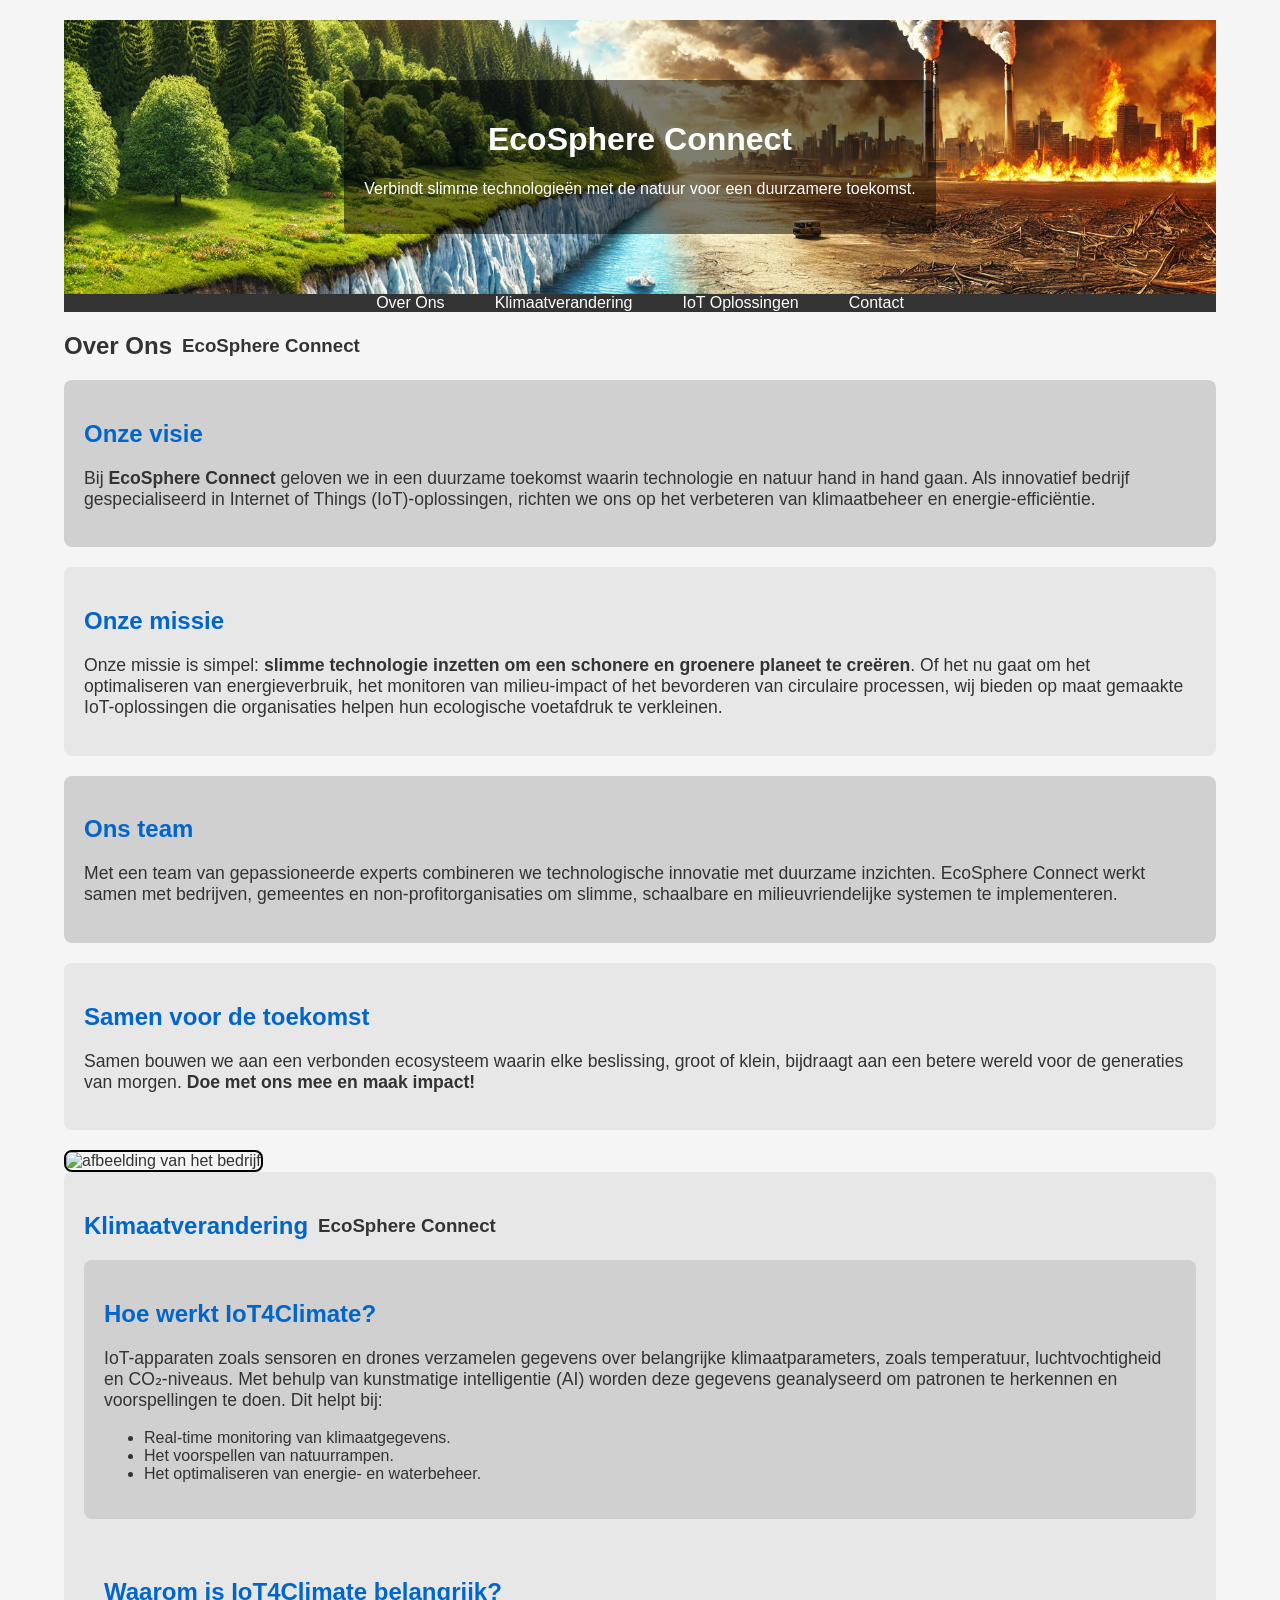
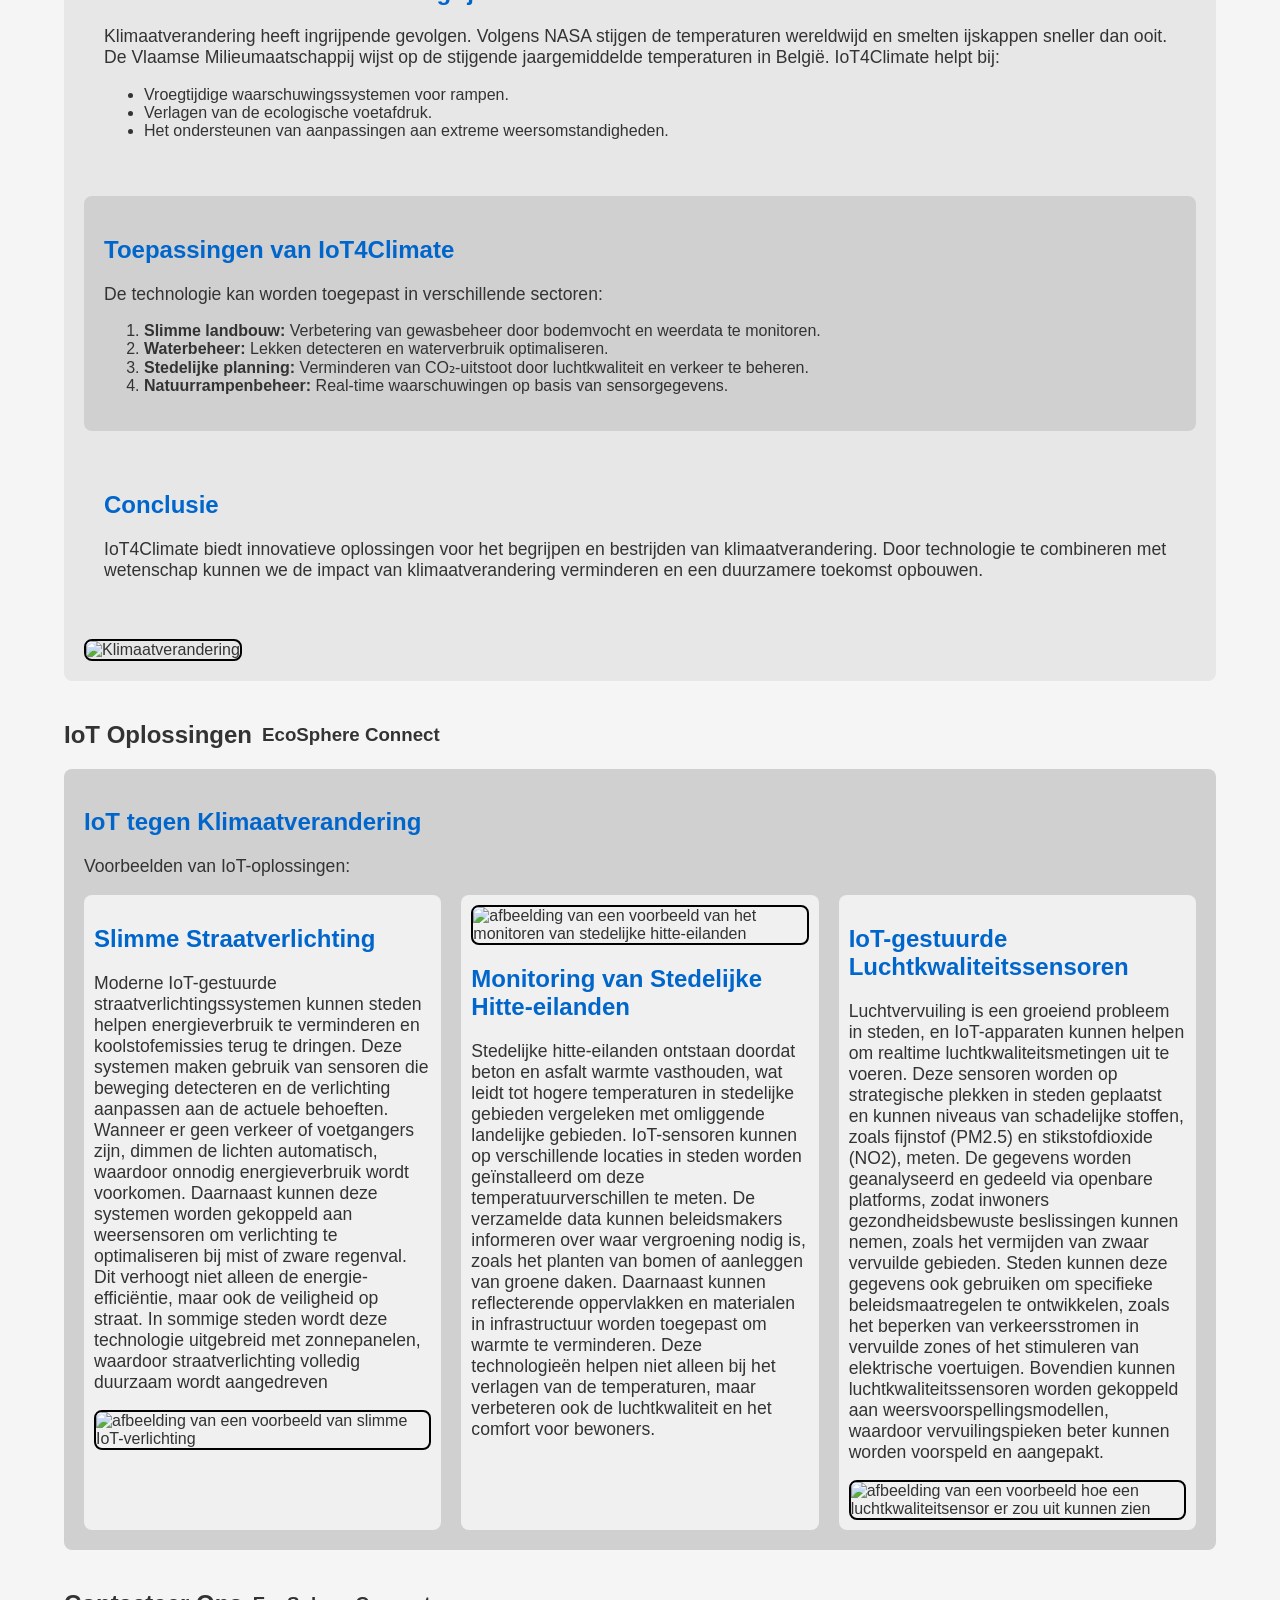
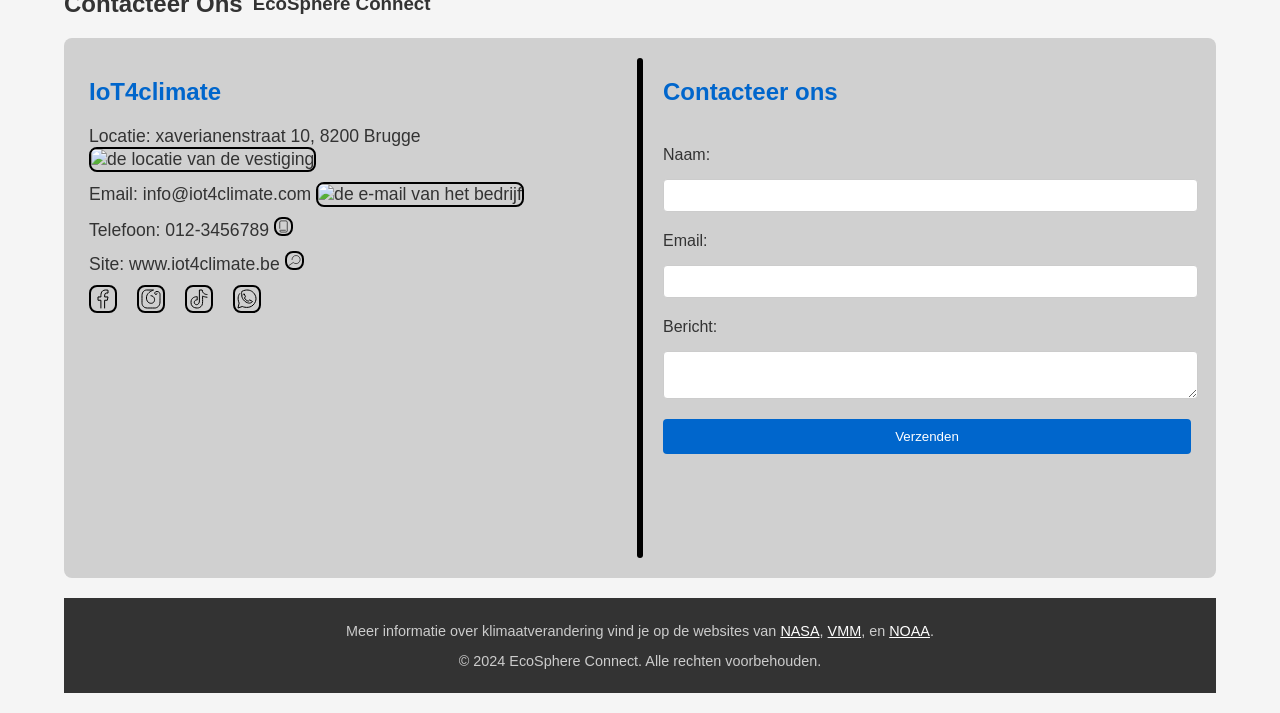
==== EcoSphere_Connect/index.html @ 1590e138 "complete site is klaar, zowel html als css is volledig gevalideerd zonder opmerkingen" ====
<!DOCTYPE html>
<html lang="nl">

<head>
    <meta charset="UTF-8">
    <meta name="viewport" content="width=device-width, initial-scale=1.0">
    <title>IoT4Climate: Slimme Technologieën voor een Duurzame Toekomst</title>
    <link rel="stylesheet" href="global/css/index.css">
    <script src="/global/js/script.js"></script>
    <link href="https://cdnjs.cloudflare.com/ajax/libs/font-awesome/5.15.4/css/all.min.css" rel="stylesheet">
</head>

<body>
    <!-- Back to Top Button -->
    <a href="#top" class="back-to-top">⬆ Terug naar boven</a>
    <!-- Header-container -->
    <header class="hero">
        <div class="hero-text">
            <h1>EcoSphere Connect</h1>
            <p class="slogan">Verbindt slimme technologieën met de natuur voor een duurzamere toekomst.</p>
        </div>
    </header>


    <!-- Navigatiebalk -->
    <nav>
        <ul class="nav-bar">
            <li><a href="#about">Over Ons</a></li>
            <li><a href="#climate_change">Klimaatverandering</a></li>
            <li><a href="#solutions">IoT Oplossingen</a></li>
            <li><a href="#contact">Contact</a></li>
        </ul>
    </nav>

    <!--secties-->
    <main>
        <!-- Sectie 1: Over ons -->
        <div id="about">
            <div>
                <header class="title">
                    <h2>Over Ons</h2>
                    <h3>EcoSphere Connect</h3>
                </header>
            </div>

            <section>
                <h2>Onze visie</h2>
                <p>Bij <strong>EcoSphere Connect</strong> geloven we in een duurzame toekomst waarin technologie en
                    natuur hand in hand gaan. Als innovatief bedrijf gespecialiseerd in Internet of Things
                    (IoT)-oplossingen, richten we ons op het verbeteren van klimaatbeheer en energie-efficiëntie.</p>
            </section>

            <section>
                <h2>Onze missie</h2>
                <p>Onze missie is simpel: <strong>slimme technologie inzetten om een schonere en groenere planeet te
                        creëren</strong>. Of het nu gaat om het optimaliseren van energieverbruik, het monitoren van
                    milieu-impact of het bevorderen van circulaire processen, wij bieden op maat gemaakte
                    IoT-oplossingen die organisaties helpen hun ecologische voetafdruk te verkleinen.</p>
            </section>

            <section>
                <h2>Ons team</h2>
                <p>Met een team van gepassioneerde experts combineren we technologische innovatie met duurzame
                    inzichten. EcoSphere Connect werkt samen met bedrijven, gemeentes en non-profitorganisaties om
                    slimme, schaalbare en milieuvriendelijke systemen te implementeren.</p>
            </section>

            <section>
                <h2>Samen voor de toekomst</h2>
                <p>Samen bouwen we aan een verbonden ecosysteem waarin elke beslissing, groot of klein, bijdraagt aan
                    een betere wereld voor de generaties van morgen. <strong>Doe met ons mee en maak impact!</strong>
                </p>
            </section>
            <img src="/recources/images/Iot4Climate_bedrijf.webp" alt="afbeelding van het bedrijf" width="500">
            <!-- Sectie 2: klimaatverandering -->
            <section>
                <div id="climate_change">
                    <div>
                        <header class="title">
                            <h2>Klimaatverandering</h2>
                            <h3>EcoSphere Connect</h3>
                        </header>
                    </div>
                    <section>
                        <h2>Hoe werkt IoT4Climate?</h2>
                        <p>
                            IoT-apparaten zoals sensoren en drones verzamelen gegevens over belangrijke
                            klimaatparameters,
                            zoals temperatuur, luchtvochtigheid en CO₂-niveaus. Met behulp van kunstmatige intelligentie
                            (AI) worden deze gegevens geanalyseerd om patronen te herkennen en voorspellingen te doen.
                            Dit
                            helpt bij:
                        </p>
                        <ul>
                            <li>Real-time monitoring van klimaatgegevens.</li>
                            <li>Het voorspellen van natuurrampen.</li>
                            <li>Het optimaliseren van energie- en waterbeheer.</li>
                        </ul>
                    </section>

                    <section>
                        <h2>Waarom is IoT4Climate belangrijk?</h2>
                        <p>
                            Klimaatverandering heeft ingrijpende gevolgen. Volgens NASA stijgen de temperaturen
                            wereldwijd
                            en smelten ijskappen sneller dan ooit. De Vlaamse Milieumaatschappij wijst op de stijgende
                            jaargemiddelde temperaturen in België. IoT4Climate helpt bij:
                        </p>
                        <ul>
                            <li>Vroegtijdige waarschuwingssystemen voor rampen.</li>
                            <li>Verlagen van de ecologische voetafdruk.</li>
                            <li>Het ondersteunen van aanpassingen aan extreme weersomstandigheden.</li>
                        </ul>
                    </section>

                    <section>
                        <h2>Toepassingen van IoT4Climate</h2>
                        <p>De technologie kan worden toegepast in verschillende sectoren:</p>
                        <ol>
                            <li><strong>Slimme landbouw:</strong> Verbetering van gewasbeheer door bodemvocht en
                                weerdata te
                                monitoren.</li>
                            <li><strong>Waterbeheer:</strong> Lekken detecteren en waterverbruik optimaliseren.</li>
                            <li><strong>Stedelijke planning:</strong> Verminderen van CO₂-uitstoot door luchtkwaliteit
                                en
                                verkeer te beheren.</li>
                            <li><strong>Natuurrampenbeheer:</strong> Real-time waarschuwingen op basis van
                                sensorgegevens.
                            </li>
                        </ol>
                    </section>

                    <section>
                        <h2>Conclusie</h2>
                        <p>
                            IoT4Climate biedt innovatieve oplossingen voor het begrijpen en bestrijden van
                            klimaatverandering. Door technologie te combineren met wetenschap kunnen we de impact van
                            klimaatverandering verminderen en een duurzamere toekomst opbouwen.
                        </p>
                    </section>
                    <img src="/recources/images/klimaatverandering_vanuit_de_samenhang.jpg" alt="Klimaatverandering"
                        width="800" height="400">
                </div>
            </section>

            <!-- Sectie 3 -->
            <div id="solutions">
                <div>
                    <header class="title">
                        <h2>IoT Oplossingen</h2>
                        <h3>EcoSphere Connect</h3>
                    </header>
                </div>
                <section>
                    <h2>IoT tegen Klimaatverandering</h2>
                    <p>Voorbeelden van IoT-oplossingen:</p>
                    <div class="solutions-grid">
                        <div>
                            <h2>Slimme Straatverlichting</h2>
                            <p>
                                Moderne IoT-gestuurde straatverlichtingssystemen kunnen steden helpen energieverbruik te
                                verminderen en koolstofemissies terug te dringen. Deze systemen maken gebruik van
                                sensoren
                                die beweging detecteren en de verlichting aanpassen aan de actuele behoeften. Wanneer er
                                geen verkeer of voetgangers zijn, dimmen de lichten automatisch, waardoor onnodig
                                energieverbruik wordt voorkomen.
                                Daarnaast kunnen deze systemen worden gekoppeld aan weersensoren om verlichting te
                                optimaliseren bij mist of zware regenval. Dit verhoogt niet alleen de
                                energie-efficiëntie,
                                maar ook de veiligheid op straat. In sommige steden wordt deze technologie uitgebreid
                                met
                                zonnepanelen, waardoor straatverlichting volledig duurzaam wordt aangedreven
                            </p>
                            <img src="/recources/images/smart_lighting.webp"
                                alt="afbeelding van een voorbeeld van slimme IoT-verlichting" width="600" height="600">
                        </div>
                        <div>
                            <img src="/recources/images/monitoring_en_aanpak_van_stedelijke_hitte-eilanden.webp"
                                alt="afbeelding van een voorbeeld van het monitoren van stedelijke hitte-eilanden"
                                width="600" height="600">
                            <h2>Monitoring van Stedelijke Hitte-eilanden</h2>
                            <p>
                                Stedelijke hitte-eilanden ontstaan doordat beton en asfalt warmte vasthouden, wat leidt
                                tot
                                hogere temperaturen in stedelijke gebieden vergeleken met omliggende landelijke
                                gebieden.
                                IoT-sensoren kunnen op verschillende locaties in steden worden geïnstalleerd om deze
                                temperatuurverschillen te meten. De verzamelde data kunnen beleidsmakers informeren over
                                waar vergroening nodig is, zoals het planten van bomen of aanleggen van groene daken.

                                Daarnaast kunnen reflecterende oppervlakken en materialen in infrastructuur worden
                                toegepast
                                om warmte te verminderen. Deze technologieën helpen niet alleen bij het verlagen van de
                                temperaturen, maar verbeteren ook de luchtkwaliteit en het comfort voor bewoners.
                            </p>
                        </div>
                        <div>
                            <h2>IoT-gestuurde Luchtkwaliteitssensoren</h2>
                            <p>
                                Luchtvervuiling is een groeiend probleem in steden, en IoT-apparaten kunnen helpen om
                                realtime luchtkwaliteitsmetingen uit te voeren. Deze sensoren worden op strategische
                                plekken
                                in steden geplaatst en kunnen niveaus van schadelijke stoffen, zoals fijnstof (PM2.5) en
                                stikstofdioxide (NO2), meten. De gegevens worden geanalyseerd en gedeeld via openbare
                                platforms, zodat inwoners gezondheidsbewuste beslissingen kunnen nemen, zoals het
                                vermijden
                                van zwaar vervuilde gebieden.

                                Steden kunnen deze gegevens ook gebruiken om specifieke beleidsmaatregelen te
                                ontwikkelen,
                                zoals het beperken van verkeersstromen in vervuilde zones of het stimuleren van
                                elektrische
                                voertuigen. Bovendien kunnen luchtkwaliteitssensoren worden gekoppeld aan
                                weersvoorspellingsmodellen, waardoor vervuilingspieken beter kunnen worden voorspeld en
                                aangepakt.
                            </p>
                            <img src="/recources/images/luchtkwaliteitsensor.webp"
                                alt="afbeelding van een voorbeeld hoe een luchtkwaliteitsensor er zou uit kunnen zien"
                                width="500" height="500">
                        </div>
                    </div>
                </section>
            </div>

            <!-- Sectie 4: Contact -->
            <div id="contact">
                <div>
                    <header class="title">
                        <h2>Contacteer Ons</h2>
                        <h3>EcoSphere Connect</h3>
                    </header>
                </div>
            </div>
            <section class="contacts">
                <div class="left-section">
                    <h2>IoT4climate</h2>
                    <p>Locatie: xaverianenstraat 10, 8200 Brugge <img
                            src="/recources/images/unoline-icons/unoline-icons/Unoline/Essentials/navigation.svg"
                            alt="de locatie van de vestiging" class="icons"></p>
                    <p>Email: info@iot4climate.com <img
                            src="/recources/images/unoline-icons/unoline-icons/Unoline/Essentials/mail.svg"
                            alt="de e-mail van het bedrijf" class="icons"></p>
                    <p>Telefoon: 012-3456789 <img
                            src="recources/images/unoline-icons/unoline-icons/Unoline/Essentials/smartphone.svg"
                            alt="nummer van het bedrijf" class="icons"></p>
                    <P>Site: www.iot4climate.be <img
                            src="recources/images/unoline-icons/unoline-icons/Unoline/Essentials/search.svg"
                            alt="de Site" class="icons"></P>
                    <p class="socials"><img
                            src="recources/images/unoline-icons/unoline-icons/Unoline/Social/Facebook.svg"
                            alt="onze facebook pagina"> <img
                            src="recources/images/unoline-icons/unoline-icons/Unoline/Social/Instagram.svg"
                            alt="onze Instagrampagina"> <img
                            src="recources/images/unoline-icons/unoline-icons/Unoline/Social/Tik_Tok.svg"
                            alt="onze tik tok pagina"> <img
                            src="recources/images/unoline-icons/unoline-icons/Unoline/Social/WhatsApp.svg"
                            alt="onze WhatsApp"></p>

                </div>
                <div>
                    <div class="vl"></div>
                </div>
                <div class="right-section">
                    <form>
                        <h2>Contacteer ons</h2>
                        <label for="name">Naam:</label>
                        <input type="text" id="name" name="name" required>
                        <label for="email">Email:</label>
                        <input type="email" id="email" name="email" required>
                        <label for="message">Bericht:</label>
                        <textarea id="message" name="message" required></textarea>
                        <button type="submit">Verzenden</button>
                    </form>
                </div>
            </section>
        </div>
    </main>

    <!-- Footer -->
    <footer>
        <p>Meer informatie over klimaatverandering vind je op de websites van <a
                href="https://science.nasa.gov/climate-change/" target="_blank" style="color: #fff;">NASA</a>, <a
                href="https://www.vmm.be/klimaat/jaargemiddelde-temperatuur" target="_blank"
                style="color: #fff;">VMM</a>, en <a
                href="https://www.noaa.gov/education/resource-collections/climate/climate-change-impacts"
                target="_blank" style="color: #fff;">NOAA</a>.</p>
        <p>&copy; 2024 EcoSphere Connect. Alle rechten voorbehouden.</p>
    </footer>
    <script>
        // Selecteer de back-to-top knop
        <a href="#top" class="back-to-top">⬆ Terug naar boven</a>

        // Luister naar scroll-evenementen
        window.addEventListener('scroll', () => {
            if (window.scrollY > 100) { // Als je meer dan 100px naar beneden scrolt
                backToTopButton.style.display = 'block'; // Toon de knop
                backToTopButton.style.opacity = '1';    // Maak het volledig zichtbaar
            } else {
                backToTopButton.style.opacity = '0';    // Verberg de knop langzaam
                setTimeout(() => (backToTopButton.style.display = 'none'), 300); // Verberg na fade-out
            }
        });
    </script>
</body>

</html>
---- EcoSphere_Connect/global/css/index.css ----
/* Algemene opmaak */
body {
    font-family: Arial, sans-serif;
    max-width: 90%;
    margin: 20px auto;
    background-color: #f5f5f5;
    color: #333;
}

/* Header met titel en slogan */
.hero {
    background-image: url(../../recources/images/site_heading_pic.webp);
    background-size: cover;
    background-position: center;
    color: #fff;
    text-align: center;
    padding: 60px 20px;
}

.title{
    display: flex;
    align-items: center;
    gap: 10px;
}
.contacts {
    display: flex;
    gap: 20px;
    padding: 20px;
    justify-content: space-between;
    background-color: #dcdcdc; 
    align-items: stretch; 
}
.left-section {
    flex: 1;
    padding-left: 5px; 
}
.right-section {
    flex: 1;
    padding-right: 5px; 
}
.left-section p {
    margin: 10px 0; 
}
.vl {
    border-left: 6px solid black;
    height: 500px;
    border-radius: 22px;
}
.icons{
    height: 15px;
}
p img {
    margin-right: 15px; 
}

form {
    display: flex;
    flex-direction: column;
    gap: 10px; 
}
input, textarea {
    width: 100%;
    padding: 10px;
    border: 1px solid #ccc;
    border-radius: 5px;
}

button {
    padding: 10px;
    background-color: green;
    color: white;
    border: none;
    border-radius: 5px;
    cursor: pointer;
}

button:hover {
    background-color: darkgreen; 
}

.hero-text {
    background-color: rgba(0, 0, 0, 0.5);
    display: inline-block;
    padding: 20px;
    border-radius: 8px;
    max-width: 80%;
    margin: auto;
}

/* Navigatiebalk */
nav ul {
    display: flex;
    justify-content: center;
    background-color: #333;
    list-style: none;
    padding: 0;
    margin: 0;
}

nav ul li {
    margin: 0 15px;
}

nav ul li a {
    color: #fff;
    text-decoration: none;
    padding: 10px;
}

nav ul li a:hover {
    background-color: #555;
}

/* Secties */
section {
    background-color: #e7e7e7;
    margin-bottom: 20px;
    padding: 20px;
    border-radius: 8px;
}

section:nth-child(even) {
    background-color: #d0d0d0;
}

section h2 {
    color: #0066cc;
    font-size: 1.5em;
}

section p {
    font-size: 1.1em;
}

/* Afbeeldingen */
img {
    max-width: 100%;
    height: auto;
    border-radius: 8px;
    border: 2.5px black solid;
}

/* Contactformulier */
form label {
    display: block;
    margin-top: 10px;
}

form input, form textarea {
    width: 98%;
    padding: 8px;
    margin-top: 5px;
    border-radius: 4px;
    border: 1px solid #ccc;
}

form button {
    background-color: #0066cc;
    color: #fff;
    padding: 10px 20px;
    border: none;
    border-radius: 4px;
    margin-top: 10px;
}

/* Footer */
footer {
    background-color: #333;
    color: #ccc;
    text-align: center;
    padding: 10px;
    font-size: 0.9em;
}

/* Grid voor IoT-oplossingen */
.solutions-grid {
    display: flex;
    gap: 20px;
}

.solutions-grid div {
    flex: 1;
    padding: 10px;
    background-color: #f0f0f0;
    border-radius: 8px;
}

/* Algemene stijlen voor de Back-to-Top knop */
.back-to-top {
    position: fixed;
    bottom: 20px;
    right: 20px;
    background-image: linear-gradient(to left, #228B22 30%, #85561d 70%);
    background-size: 200%;
    background-position: left;
    color: #fff;
    padding: 10px 15px;
    border-radius: 50px;
    text-decoration: none;
    font-size: 14px;
    display: none; /* Verborgen standaard */
    z-index: 1000;
    box-shadow: 0 2px 5px rgba(0, 0, 0, 0.3);
    transition: background-position 0.5s ease-in-out, opacity 1s ease-in-out;
}

/* Hover-effect */
.back-to-top:hover {
    background-position: right;
}

/* Button visibility when scrolling */
.back-to-top.show {
    display: block;
    opacity: 1;
}

.back-to-top.hidden {
    opacity: 0;
    transition: opacity 0.5s ease-in-out;
}
.social-icons a {
    margin-right: 10px;
    color: #2a8c61;
    font-size: 1.2em;
    text-decoration: none;
}

.social-icons a:hover {
    color: #1e704b;
}

/* Responsieve media-query's */
@media (max-width: 1024px) {
    /* Aanpassingen voor tablet en kleinere schermen */
    .hero {
        padding: 40px 15px;
    }

    .hero-text {
        max-width: 90%;
    }

    .solutions-grid {
        flex-direction: column;
        gap: 15px;
    }

    nav ul {
        flex-direction: column;
        align-items: center;
    }

    nav ul li {
        margin: 10px 0;
    }

    section {
        padding: 15px;
    }

    section h2 {
        font-size: 1.3em;
    }

    section p {
        font-size: 1em;
    }
}

@media (max-width: 768px) {
    /* Aanpassingen voor kleinere tablets en mobiele telefoons */
    .hero {
        padding: 30px 15px;
    }

    .hero-text {
        max-width: 95%;
    }

    .solutions-grid {
        flex-direction: column;
    }

    section {
        padding: 10px;
    }

    section h2 {
        font-size: 1.2em;
    }

    section p {
        font-size: 0.95em;
    }

    nav ul {
        flex-direction: column;
    }

    .back-to-top {
        padding: 8px 12px;
    }
}

@media (max-width: 480px) {
    /* Aanpassingen voor kleine schermen, zoals telefoons */
    .hero {
        padding: 20px 10px;
    }

    .hero-text {
        max-width: 100%;
    }

    section h2 {
        font-size: 1.1em;
    }

    section p {
        font-size: 0.9em;
    }

    nav ul {
        flex-direction: column;
        padding-left: 0;
    }

    .solutions-grid {
        flex-direction: column;
        gap: 10px;
    }

    .back-to-top {
        padding: 7px 10px;
        font-size: 12px;
    }
}
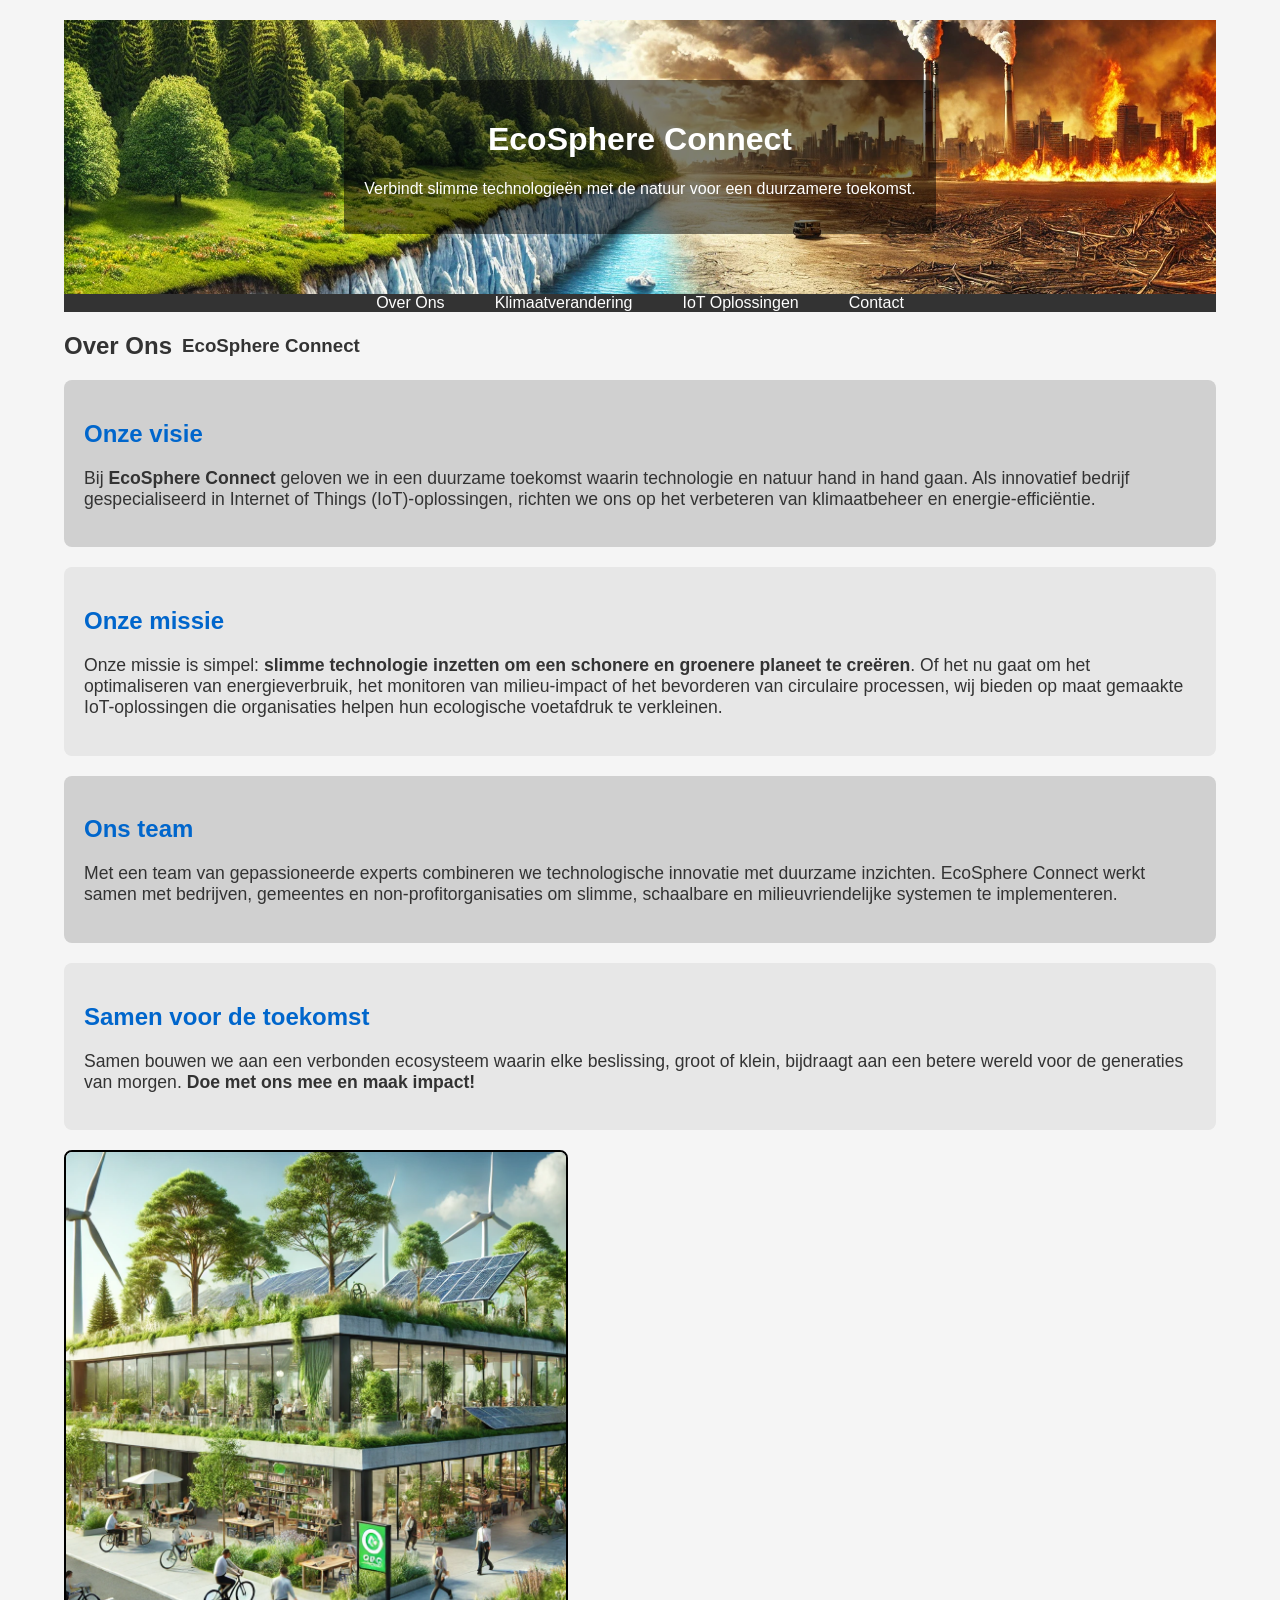
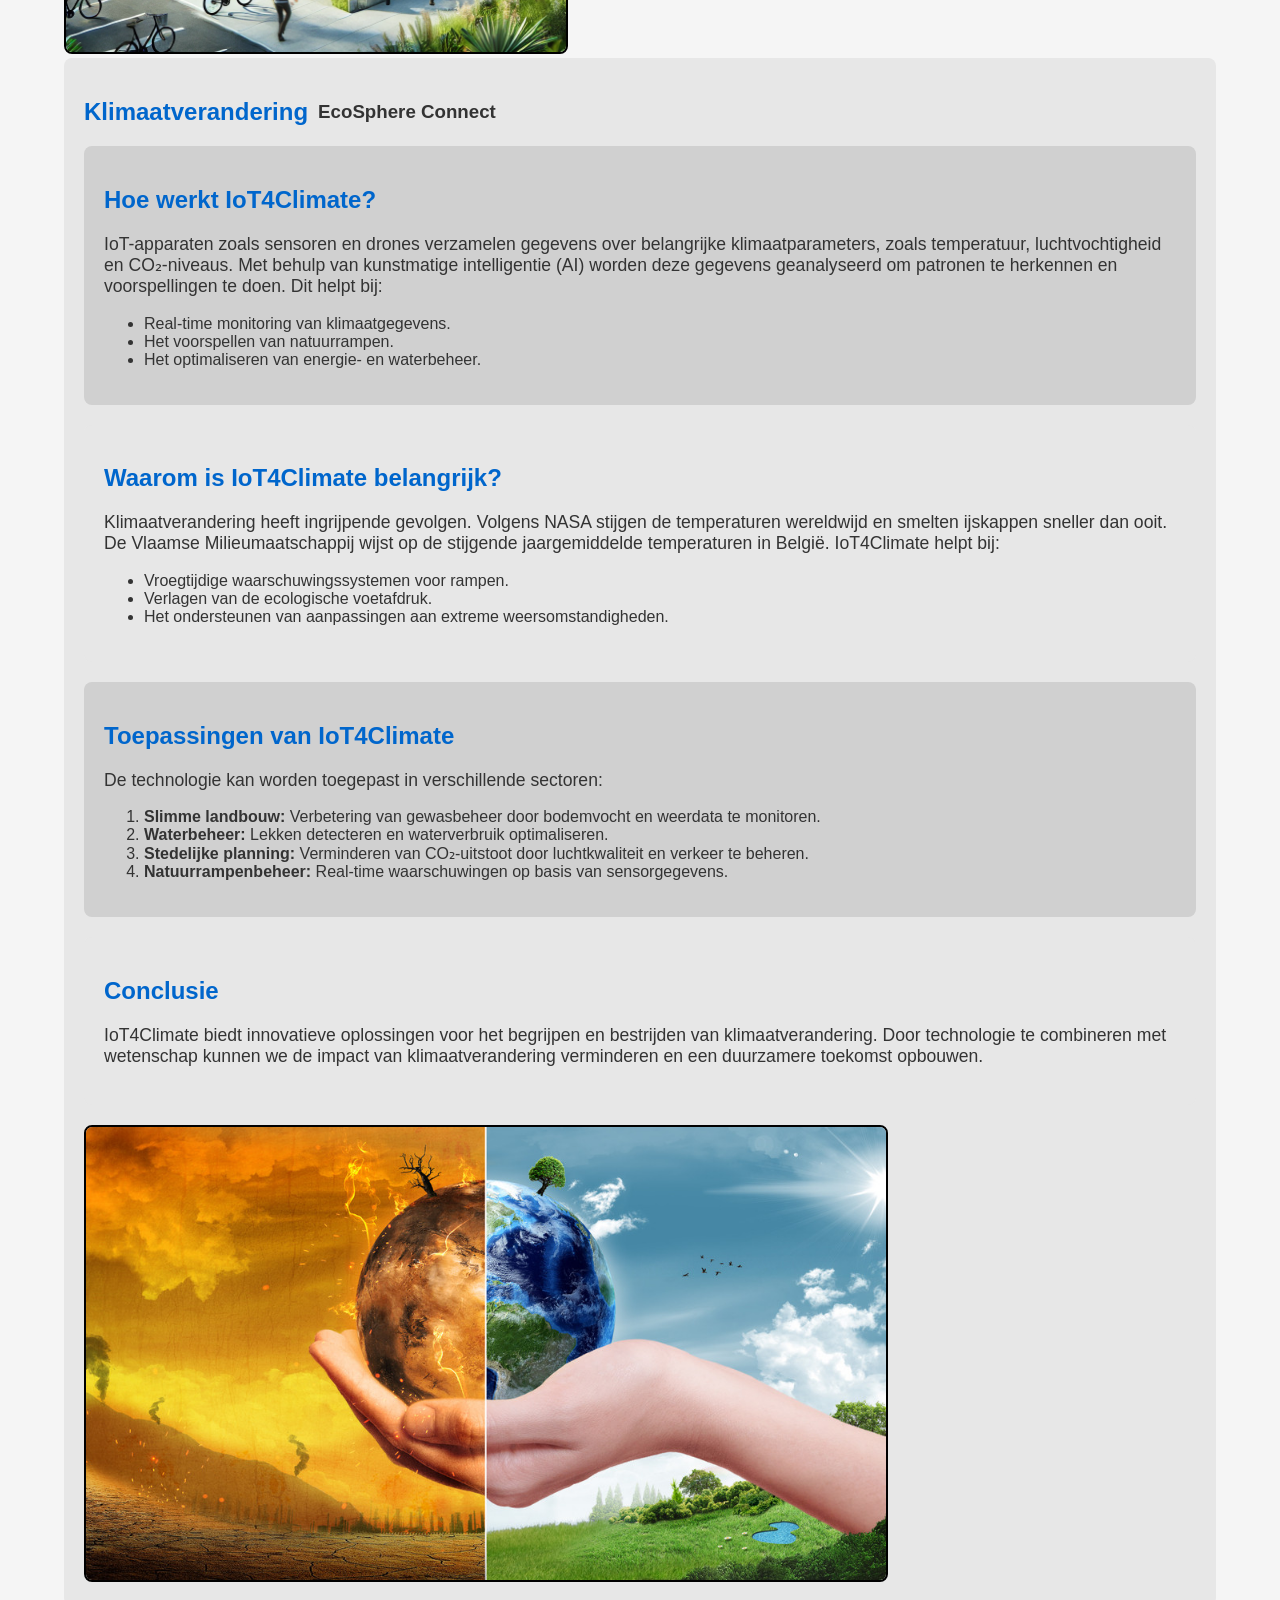
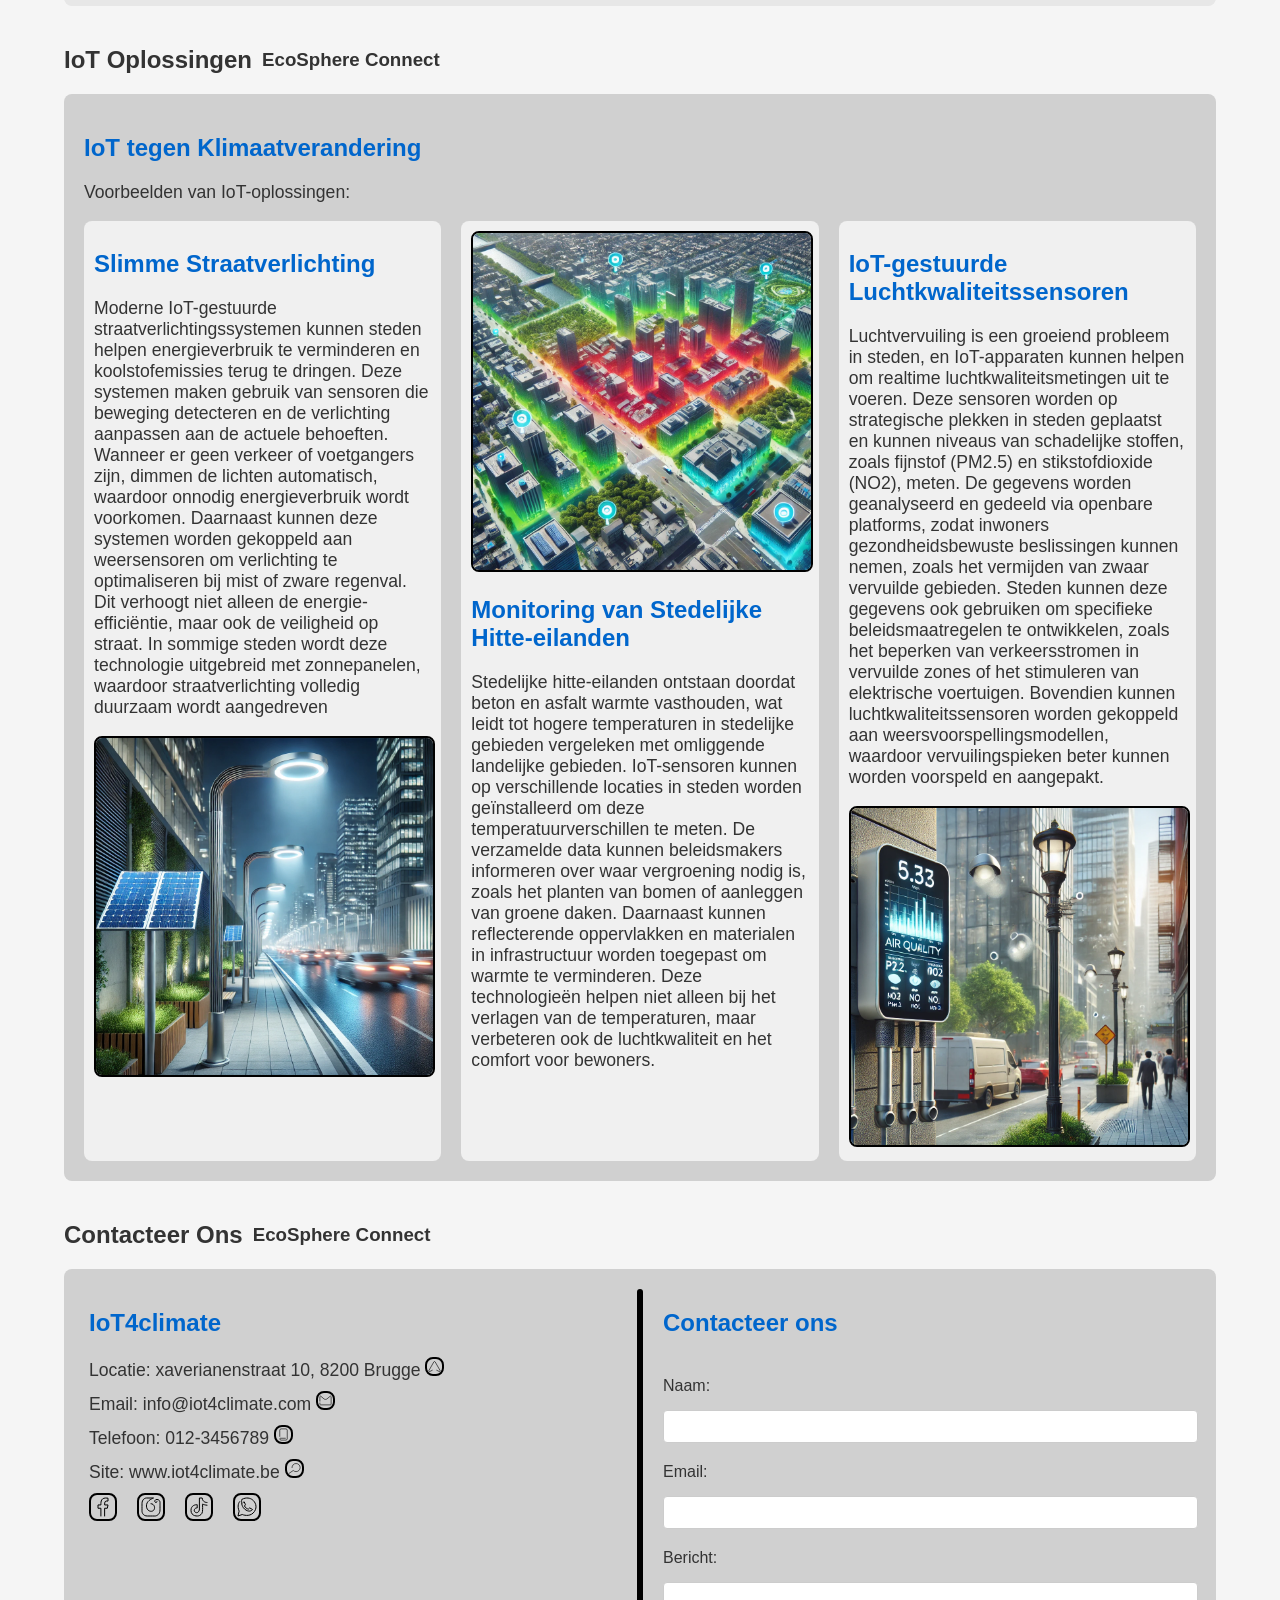
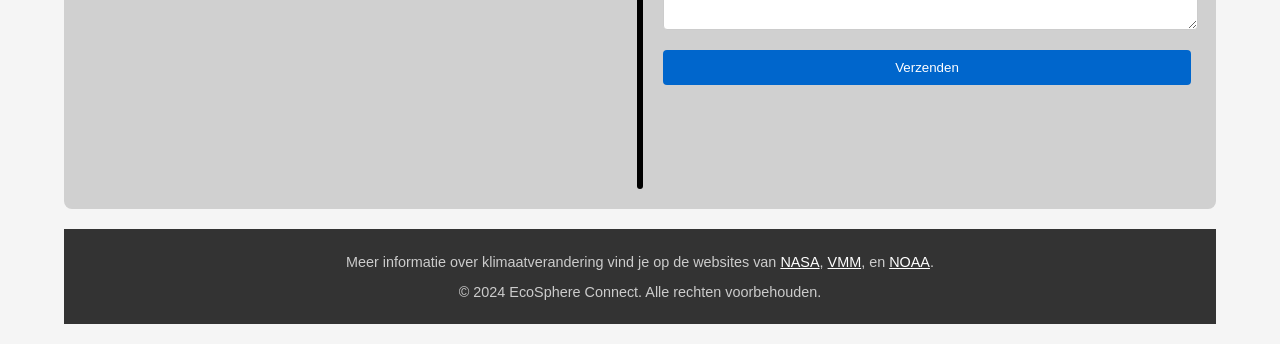
==== commit 336eeb11: "correcties bestand locatie foto's aangepast" ====
--- a/EcoSphere_Connect/index.html
+++ b/EcoSphere_Connect/index.html
@@ -71,7 +71,7 @@
                     een betere wereld voor de generaties van morgen. <strong>Doe met ons mee en maak impact!</strong>
                 </p>
             </section>
-            <img src="/recources/images/Iot4Climate_bedrijf.webp" alt="afbeelding van het bedrijf" width="500">
+            <img src="/EcoSphere_Connect/recources/images/Iot4Climate_bedrijf.webp" alt="afbeelding van het bedrijf" width="500">
             <!-- Sectie 2: klimaatverandering -->
             <section>
                 <div id="climate_change">
@@ -138,7 +138,7 @@
                             klimaatverandering verminderen en een duurzamere toekomst opbouwen.
                         </p>
                     </section>
-                    <img src="/recources/images/klimaatverandering_vanuit_de_samenhang.jpg" alt="Klimaatverandering"
+                    <img src="/EcoSphere_Connect/recources/images/klimaatverandering_vanuit_de_samenhang.jpg" alt="Klimaatverandering"
                         width="800" height="400">
                 </div>
             </section>
@@ -171,11 +171,11 @@
                                 met
                                 zonnepanelen, waardoor straatverlichting volledig duurzaam wordt aangedreven
                             </p>
-                            <img src="/recources/images/smart_lighting.webp"
+                            <img src="/EcoSphere_Connect/recources/images/smart_lighting.webp"
                                 alt="afbeelding van een voorbeeld van slimme IoT-verlichting" width="600" height="600">
                         </div>
                         <div>
-                            <img src="/recources/images/monitoring_en_aanpak_van_stedelijke_hitte-eilanden.webp"
+                            <img src="/EcoSphere_Connect/recources/images/monitoring_en_aanpak_van_stedelijke_hitte-eilanden.webp"
                                 alt="afbeelding van een voorbeeld van het monitoren van stedelijke hitte-eilanden"
                                 width="600" height="600">
                             <h2>Monitoring van Stedelijke Hitte-eilanden</h2>
@@ -214,7 +214,7 @@
                                 weersvoorspellingsmodellen, waardoor vervuilingspieken beter kunnen worden voorspeld en
                                 aangepakt.
                             </p>
-                            <img src="/recources/images/luchtkwaliteitsensor.webp"
+                            <img src="/EcoSphere_Connect/recources/images/luchtkwaliteitsensor.webp"
                                 alt="afbeelding van een voorbeeld hoe een luchtkwaliteitsensor er zou uit kunnen zien"
                                 width="500" height="500">
                         </div>
@@ -235,25 +235,25 @@
                 <div class="left-section">
                     <h2>IoT4climate</h2>
                     <p>Locatie: xaverianenstraat 10, 8200 Brugge <img
-                            src="/recources/images/unoline-icons/unoline-icons/Unoline/Essentials/navigation.svg"
+                            src="/EcoSphere_Connect/recources/images/unoline-icons/unoline-icons/Unoline/Essentials/navigation.svg"
                             alt="de locatie van de vestiging" class="icons"></p>
                     <p>Email: info@iot4climate.com <img
-                            src="/recources/images/unoline-icons/unoline-icons/Unoline/Essentials/mail.svg"
+                            src="/EcoSphere_Connect/recources/images/unoline-icons/unoline-icons/Unoline/Essentials/mail.svg"
                             alt="de e-mail van het bedrijf" class="icons"></p>
                     <p>Telefoon: 012-3456789 <img
-                            src="recources/images/unoline-icons/unoline-icons/Unoline/Essentials/smartphone.svg"
+                            src="/EcoSphere_Connect/recources/images/unoline-icons/unoline-icons/Unoline/Essentials/smartphone.svg"
                             alt="nummer van het bedrijf" class="icons"></p>
                     <P>Site: www.iot4climate.be <img
-                            src="recources/images/unoline-icons/unoline-icons/Unoline/Essentials/search.svg"
+                            src="/EcoSphere_Connect/recources/images/unoline-icons/unoline-icons/Unoline/Essentials/search.svg"
                             alt="de Site" class="icons"></P>
                     <p class="socials"><img
-                            src="recources/images/unoline-icons/unoline-icons/Unoline/Social/Facebook.svg"
+                            src="/EcoSphere_Connect/recources/images/unoline-icons/unoline-icons/Unoline/Social/Facebook.svg"
                             alt="onze facebook pagina"> <img
-                            src="recources/images/unoline-icons/unoline-icons/Unoline/Social/Instagram.svg"
+                            src="/EcoSphere_Connect/recources/images/unoline-icons/unoline-icons/Unoline/Social/Instagram.svg"
                             alt="onze Instagrampagina"> <img
-                            src="recources/images/unoline-icons/unoline-icons/Unoline/Social/Tik_Tok.svg"
+                            src="/EcoSphere_Connect/recources/images/unoline-icons/unoline-icons/Unoline/Social/Tik_Tok.svg"
                             alt="onze tik tok pagina"> <img
-                            src="recources/images/unoline-icons/unoline-icons/Unoline/Social/WhatsApp.svg"
+                            src="/EcoSphere_Connect/recources/images/unoline-icons/unoline-icons/Unoline/Social/WhatsApp.svg"
                             alt="onze WhatsApp"></p>
 
                 </div>
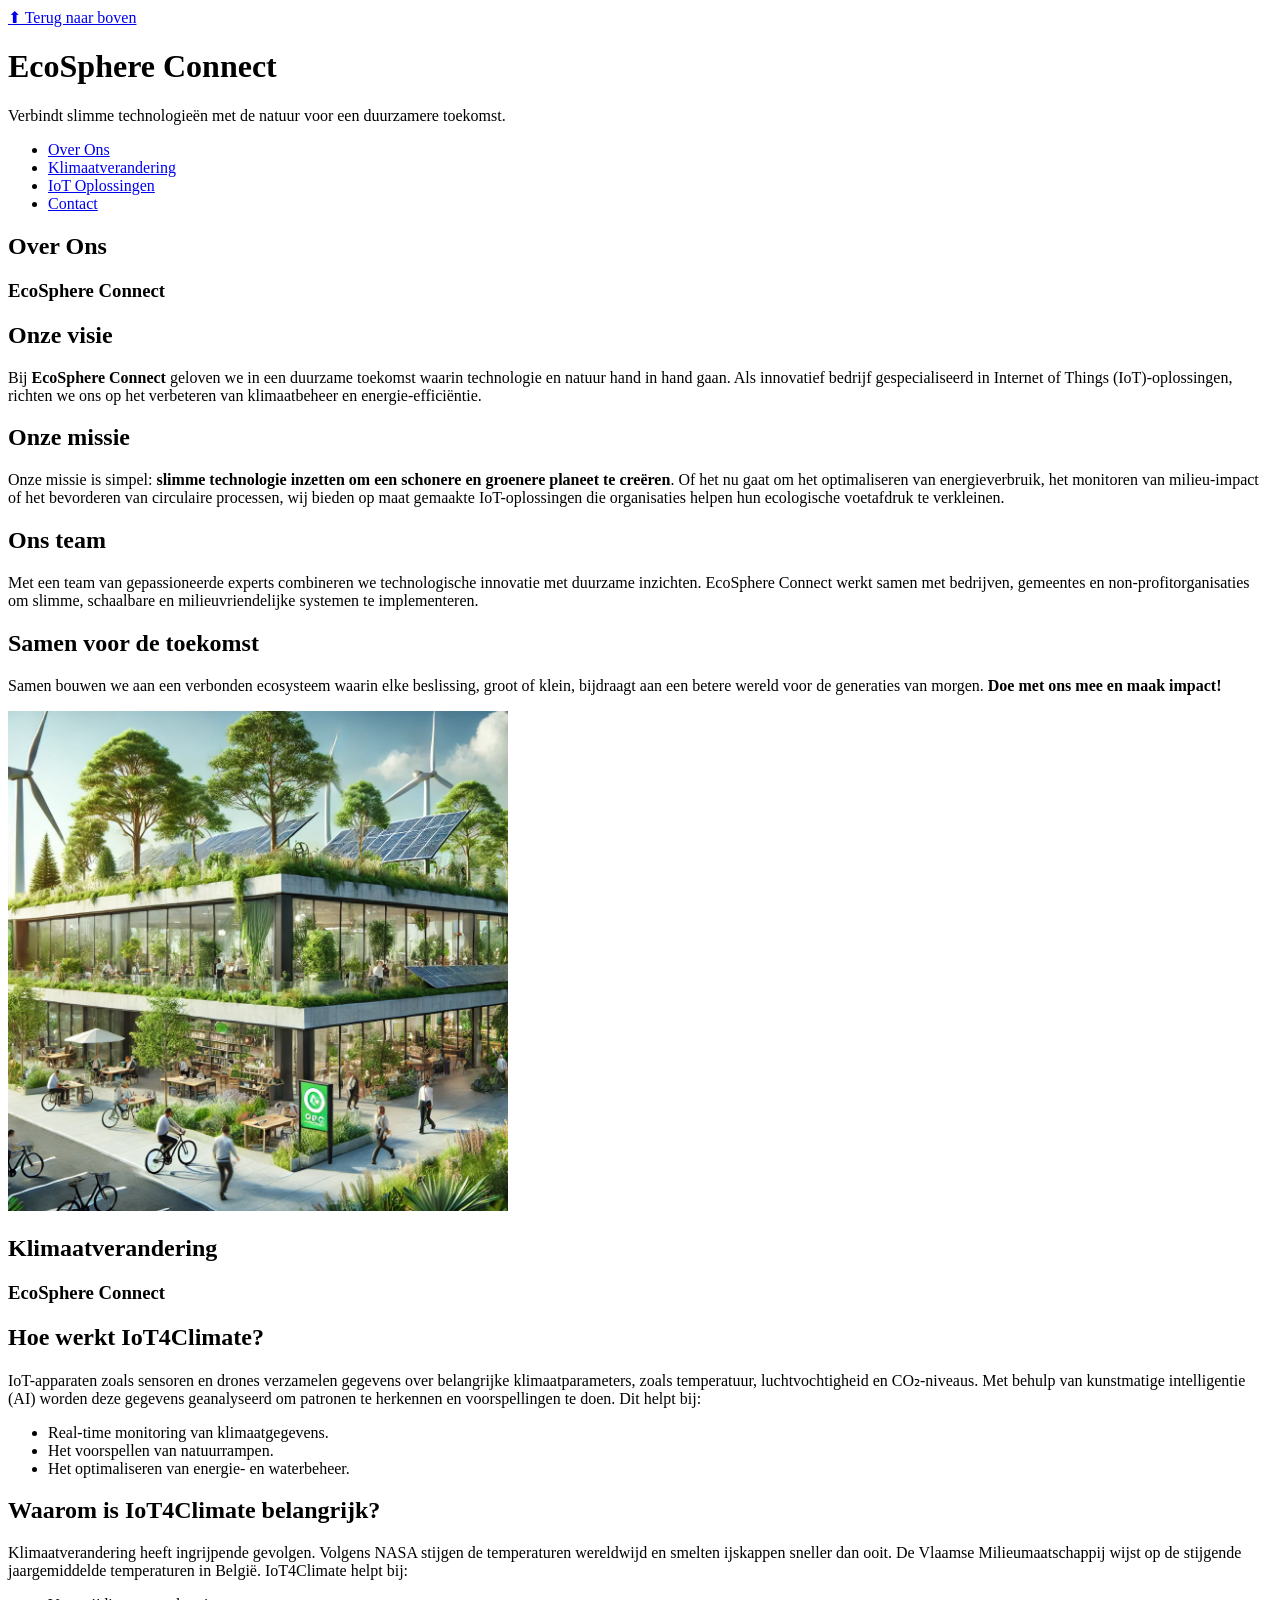
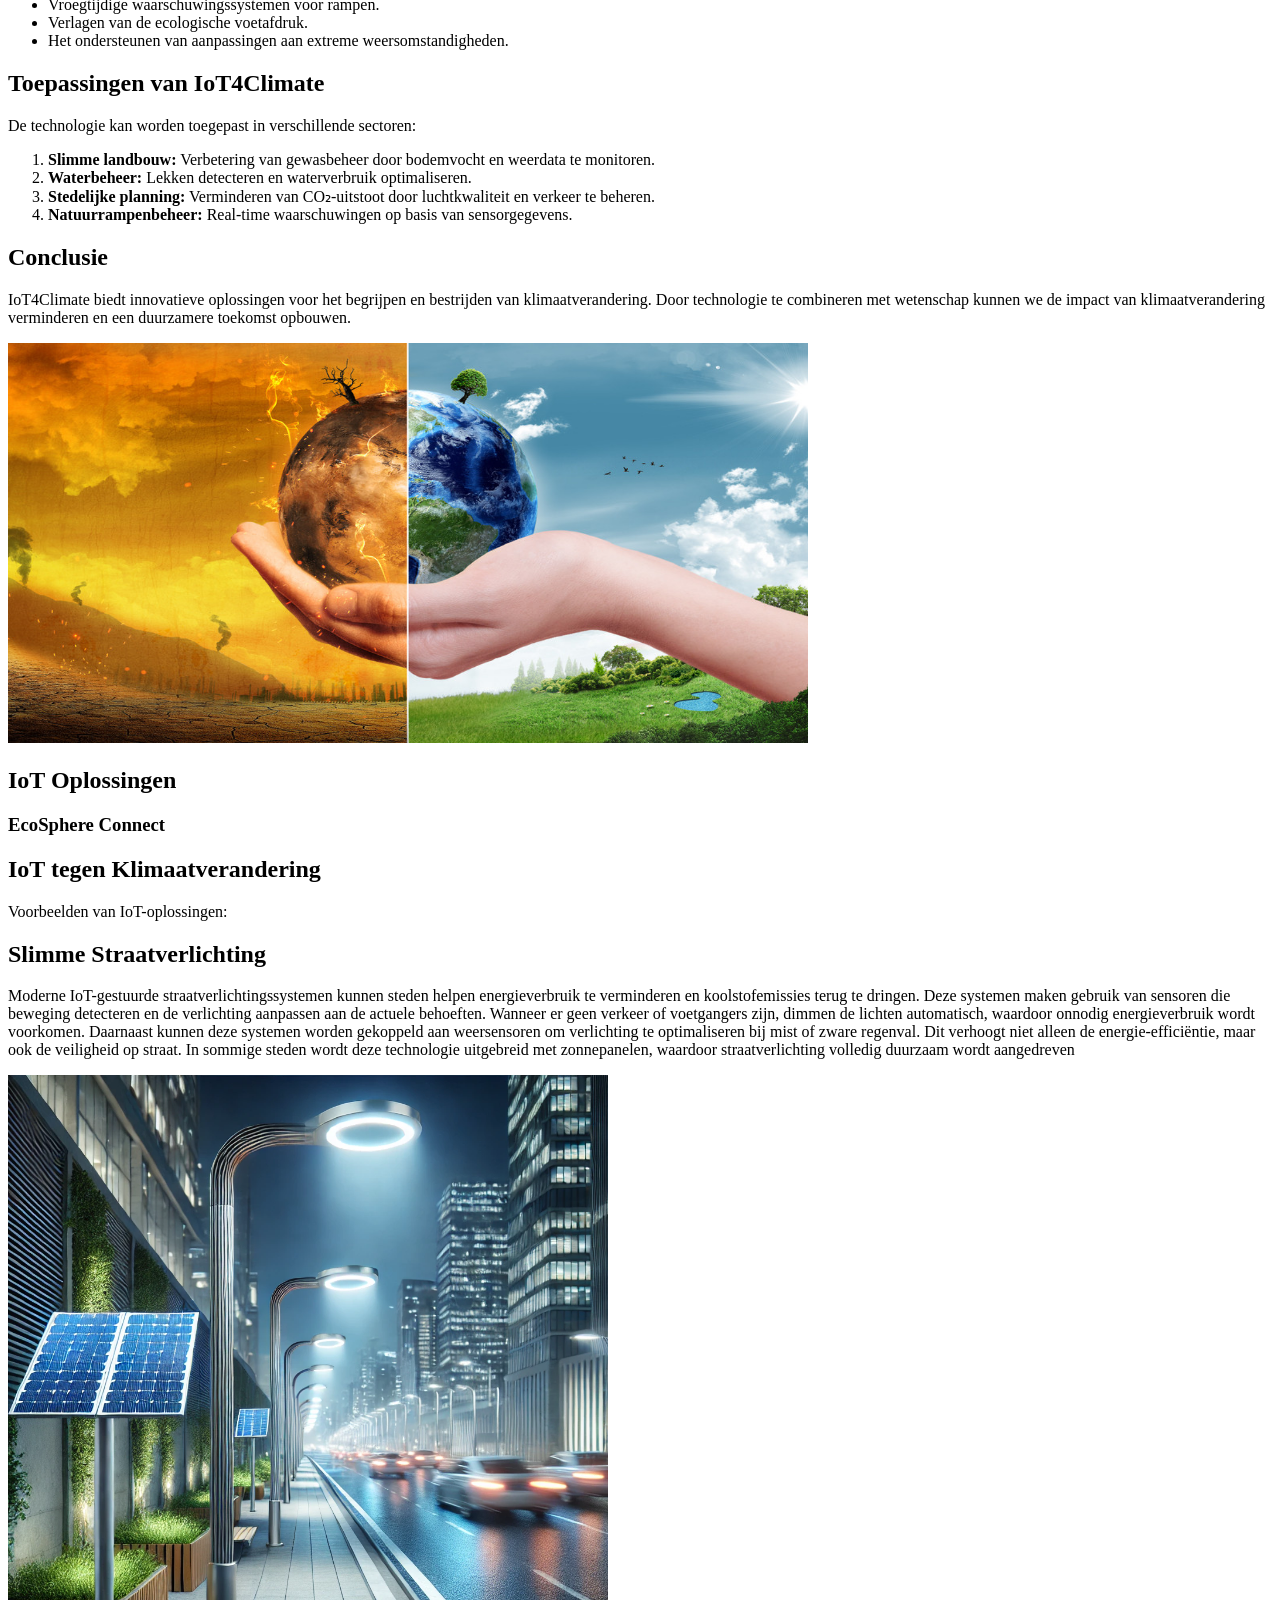
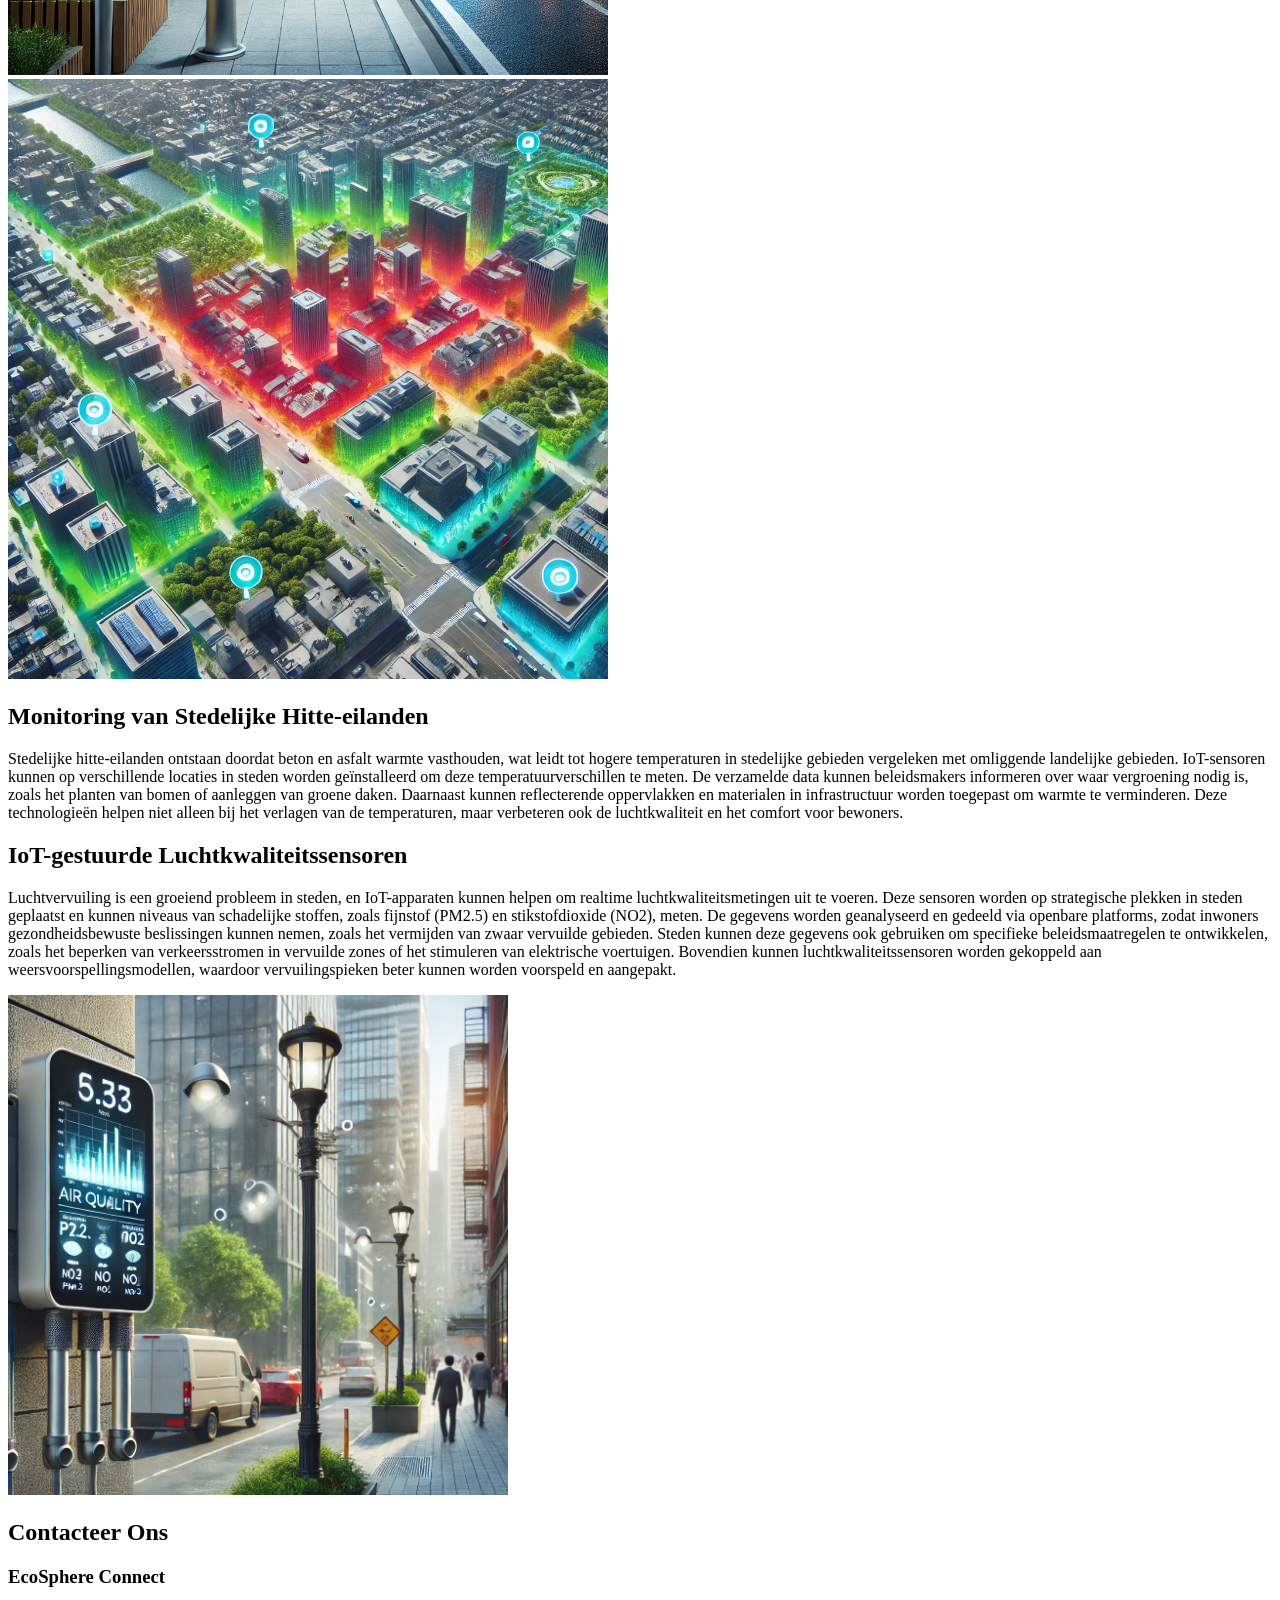
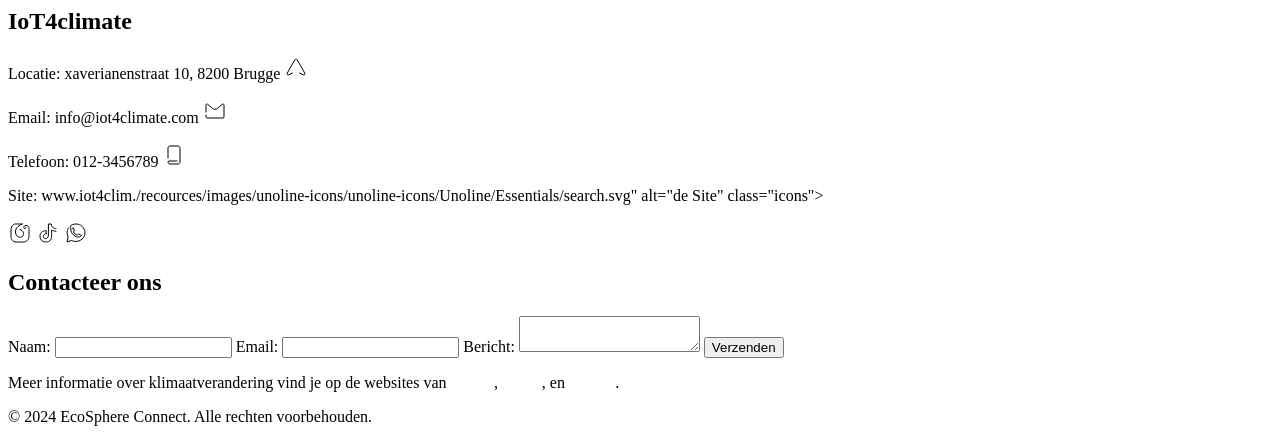
==== commit 3d79b0c2: "paar aanpassingen na bij jou komen" ====
--- a/EcoSphere_Connect/index.html
+++ b/EcoSphere_Connect/index.html
@@ -5,8 +5,7 @@
     <meta charset="UTF-8">
     <meta name="viewport" content="width=device-width, initial-scale=1.0">
     <title>IoT4Climate: Slimme Technologieën voor een Duurzame Toekomst</title>
-    <link rel="stylesheet" href="global/css/index.css">
-    <script src="/global/js/script.js"></script>
+    <link rel="stylesheet" href="recources/css/index.css">
     <link href="https://cdnjs.cloudflare.com/ajax/libs/font-awesome/5.15.4/css/all.min.css" rel="stylesheet">
 </head>
 
@@ -71,7 +70,7 @@
                     een betere wereld voor de generaties van morgen. <strong>Doe met ons mee en maak impact!</strong>
                 </p>
             </section>
-            <img src="/EcoSphere_Connect/recources/images/Iot4Climate_bedrijf.webp" alt="afbeelding van het bedrijf" width="500">
+            <img src="./recources/images/Iot4Climate_bedrijf.webp" alt="afbeelding van het bedrijf" width="500">
             <!-- Sectie 2: klimaatverandering -->
             <section>
                 <div id="climate_change">
@@ -138,7 +137,7 @@
                             klimaatverandering verminderen en een duurzamere toekomst opbouwen.
                         </p>
                     </section>
-                    <img src="/EcoSphere_Connect/recources/images/klimaatverandering_vanuit_de_samenhang.jpg" alt="Klimaatverandering"
+                    <img src="./recources/images/klimaatverandering_vanuit_de_samenhang.jpg" alt="Klimaatverandering"
                         width="800" height="400">
                 </div>
             </section>
@@ -171,11 +170,11 @@
                                 met
                                 zonnepanelen, waardoor straatverlichting volledig duurzaam wordt aangedreven
                             </p>
-                            <img src="/EcoSphere_Connect/recources/images/smart_lighting.webp"
+                            <img src="./recources/images/smart_lighting.webp"
                                 alt="afbeelding van een voorbeeld van slimme IoT-verlichting" width="600" height="600">
                         </div>
                         <div>
-                            <img src="/EcoSphere_Connect/recources/images/monitoring_en_aanpak_van_stedelijke_hitte-eilanden.webp"
+                            <img src="./recources/images/monitoring_en_aanpak_van_stedelijke_hitte-eilanden.webp"
                                 alt="afbeelding van een voorbeeld van het monitoren van stedelijke hitte-eilanden"
                                 width="600" height="600">
                             <h2>Monitoring van Stedelijke Hitte-eilanden</h2>
@@ -214,7 +213,7 @@
                                 weersvoorspellingsmodellen, waardoor vervuilingspieken beter kunnen worden voorspeld en
                                 aangepakt.
                             </p>
-                            <img src="/EcoSphere_Connect/recources/images/luchtkwaliteitsensor.webp"
+                            <img src="./recources/images/luchtkwaliteitsensor.webp"
                                 alt="afbeelding van een voorbeeld hoe een luchtkwaliteitsensor er zou uit kunnen zien"
                                 width="500" height="500">
                         </div>
@@ -235,25 +234,23 @@
                 <div class="left-section">
                     <h2>IoT4climate</h2>
                     <p>Locatie: xaverianenstraat 10, 8200 Brugge <img
-                            src="/EcoSphere_Connect/recources/images/unoline-icons/unoline-icons/Unoline/Essentials/navigation.svg"
+                            src="./recources/images/unoline-icons/unoline-icons/Unoline/Essentials/navigation.svg"
                             alt="de locatie van de vestiging" class="icons"></p>
                     <p>Email: info@iot4climate.com <img
-                            src="/EcoSphere_Connect/recources/images/unoline-icons/unoline-icons/Unoline/Essentials/mail.svg"
+                            src="./recources/images/unoline-icons/unoline-icons/Unoline/Essentials/mail.svg"
                             alt="de e-mail van het bedrijf" class="icons"></p>
                     <p>Telefoon: 012-3456789 <img
-                            src="/EcoSphere_Connect/recources/images/unoline-icons/unoline-icons/Unoline/Essentials/smartphone.svg"
+                            src="./recources/images/unoline-icons/unoline-icons/Unoline/Essentials/smartphone.svg"
                             alt="nummer van het bedrijf" class="icons"></p>
-                    <P>Site: www.iot4climate.be <img
-                            src="/EcoSphere_Connect/recources/images/unoline-icons/unoline-icons/Unoline/Essentials/search.svg"
+                    <P>Site: www.iot4clim./recources/images/unoline-icons/unoline-icons/Unoline/Essentials/search.svg"
                             alt="de Site" class="icons"></P>
-                    <p class="socials"><img
-                            src="/EcoSphere_Connect/recources/images/unoline-icons/unoline-icons/Unoline/Social/Facebook.svg"
+                    <p class="so./recources/images/unoline-icons/unoline-icons/Unoline/Social/Facebook.svg"
                             alt="onze facebook pagina"> <img
-                            src="/EcoSphere_Connect/recources/images/unoline-icons/unoline-icons/Unoline/Social/Instagram.svg"
+                            src="./recources/images/unoline-icons/unoline-icons/Unoline/Social/Instagram.svg"
                             alt="onze Instagrampagina"> <img
-                            src="/EcoSphere_Connect/recources/images/unoline-icons/unoline-icons/Unoline/Social/Tik_Tok.svg"
+                            src="./recources/images/unoline-icons/unoline-icons/Unoline/Social/Tik_Tok.svg"
                             alt="onze tik tok pagina"> <img
-                            src="/EcoSphere_Connect/recources/images/unoline-icons/unoline-icons/Unoline/Social/WhatsApp.svg"
+                            src="./recources/images/unoline-icons/unoline-icons/Unoline/Social/WhatsApp.svg"
                             alt="onze WhatsApp"></p>
 
                 </div>
@@ -286,21 +283,7 @@
                 target="_blank" style="color: #fff;">NOAA</a>.</p>
         <p>&copy; 2024 EcoSphere Connect. Alle rechten voorbehouden.</p>
     </footer>
-    <script>
-        // Selecteer de back-to-top knop
-        <a href="#top" class="back-to-top">⬆ Terug naar boven</a>
-
-        // Luister naar scroll-evenementen
-        window.addEventListener('scroll', () => {
-            if (window.scrollY > 100) { // Als je meer dan 100px naar beneden scrolt
-                backToTopButton.style.display = 'block'; // Toon de knop
-                backToTopButton.style.opacity = '1';    // Maak het volledig zichtbaar
-            } else {
-                backToTopButton.style.opacity = '0';    // Verberg de knop langzaam
-                setTimeout(() => (backToTopButton.style.display = 'none'), 300); // Verberg na fade-out
-            }
-        });
-    </script>
+    
 </body>
 
 </html>
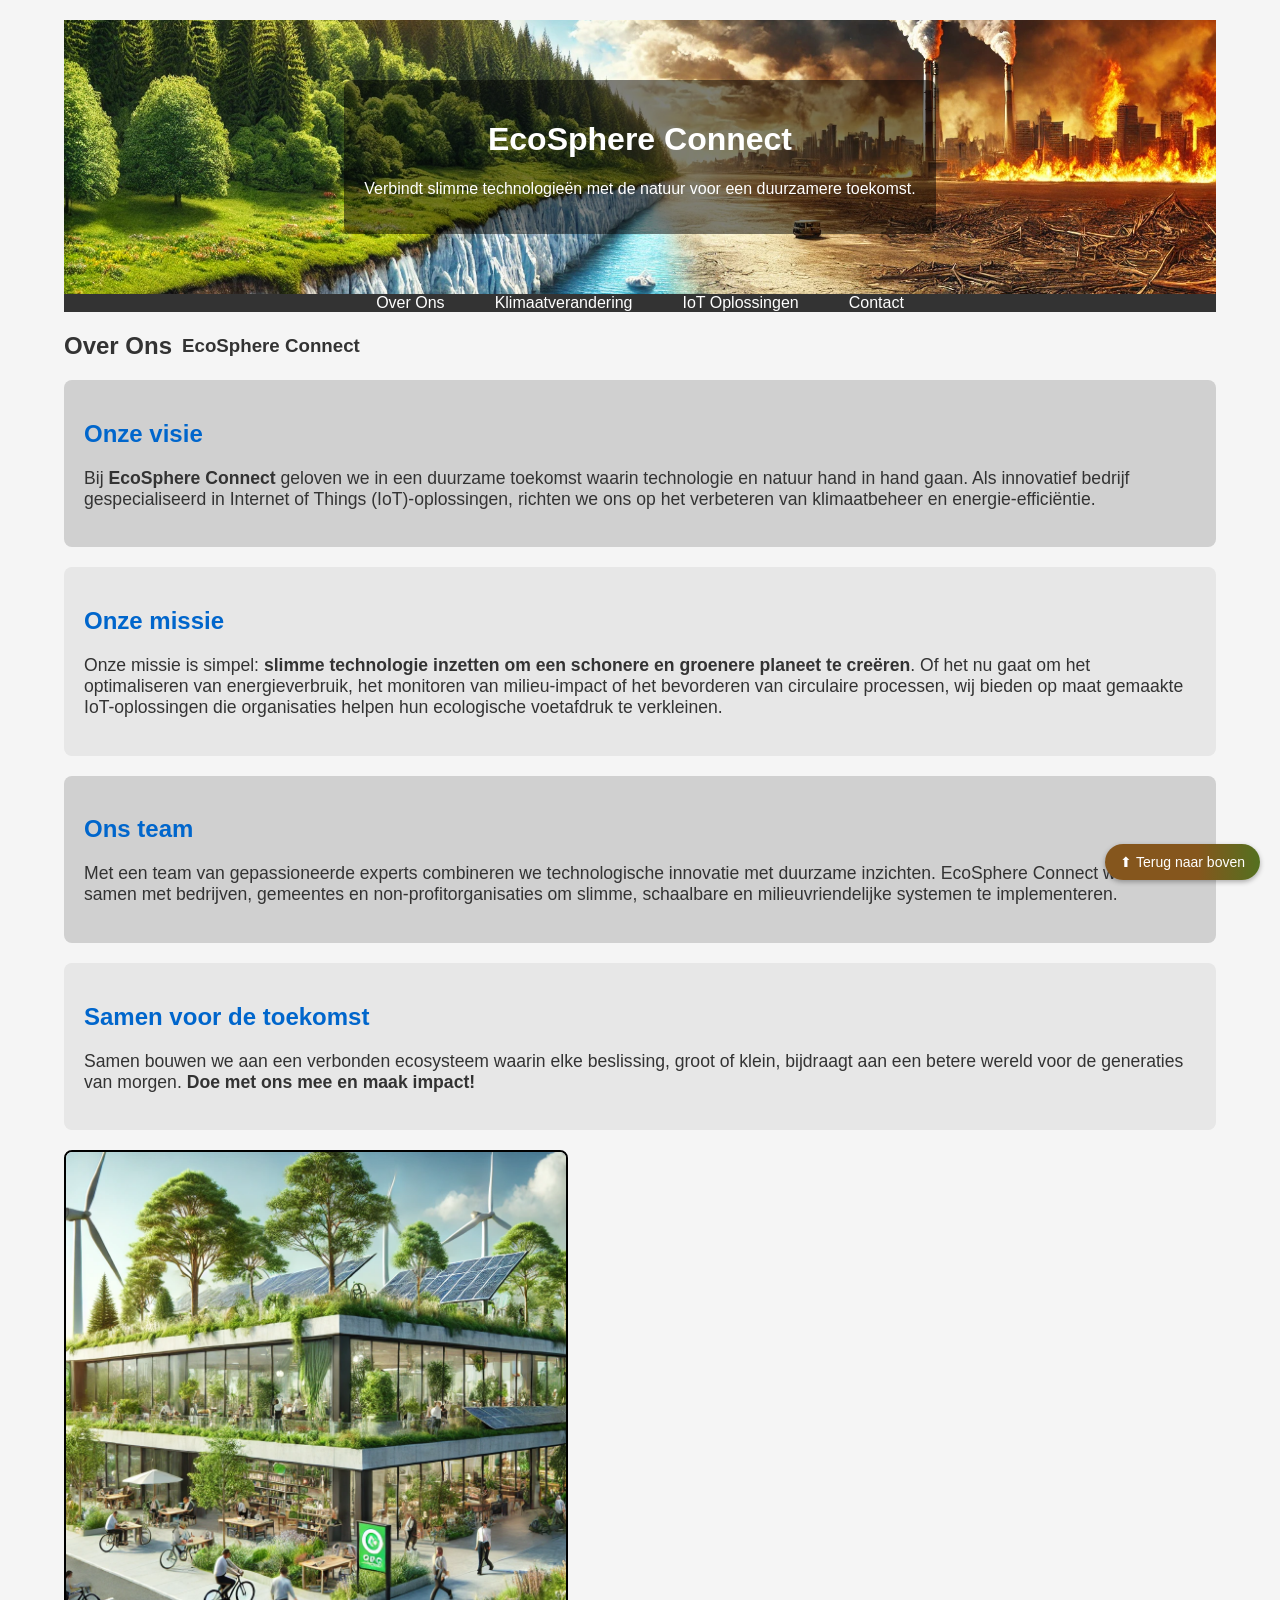
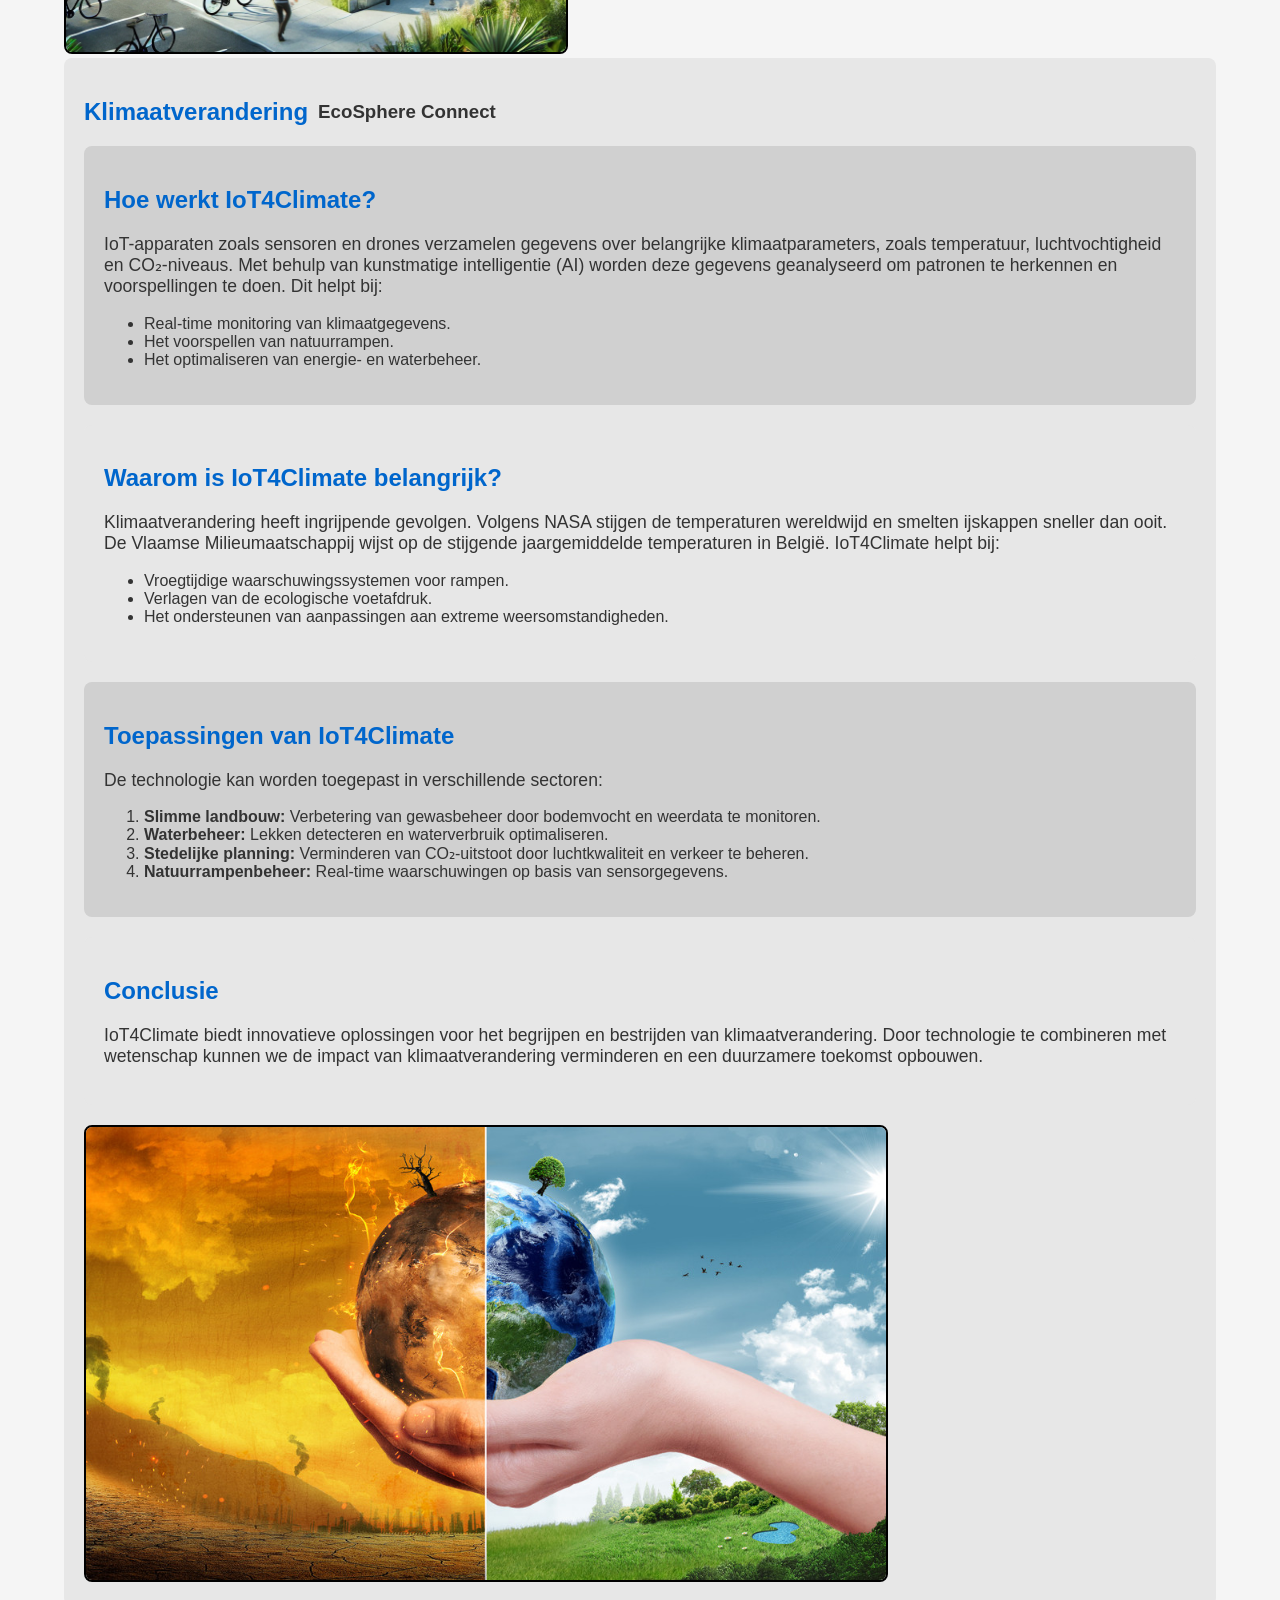
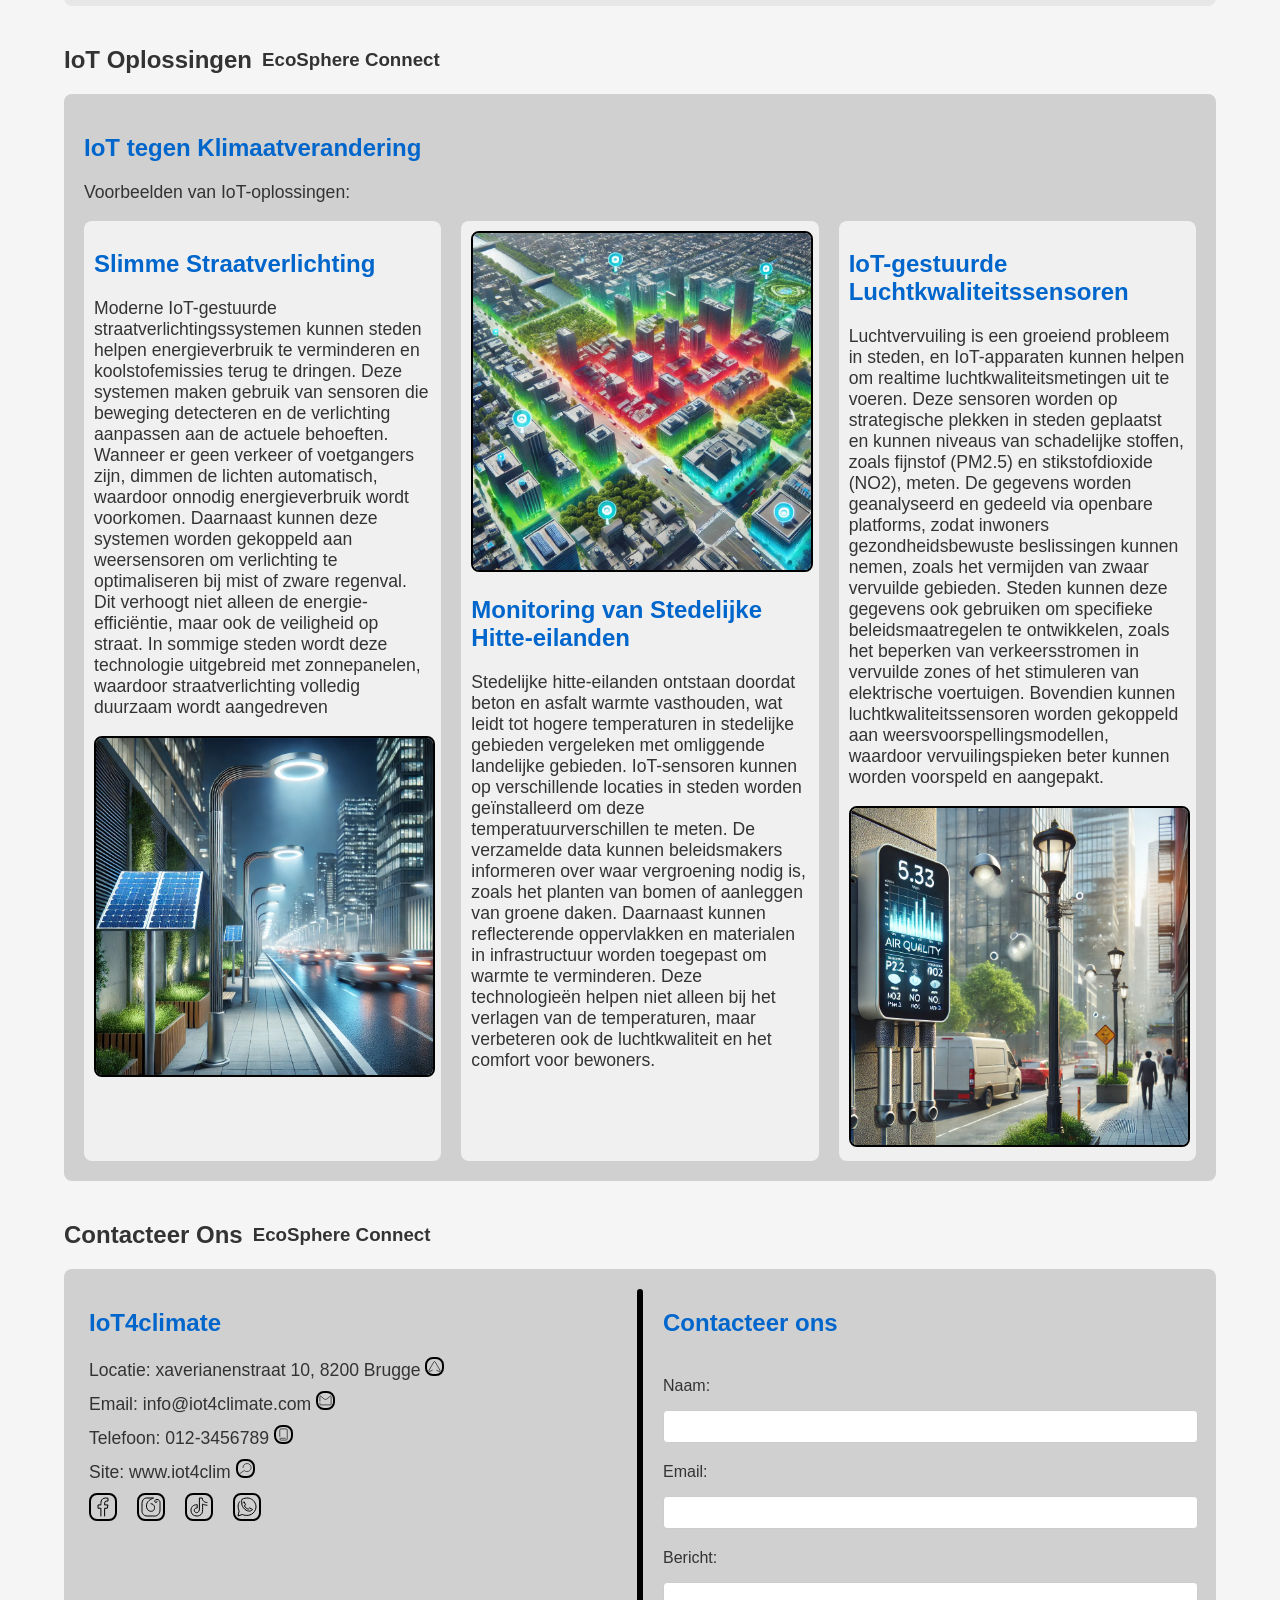
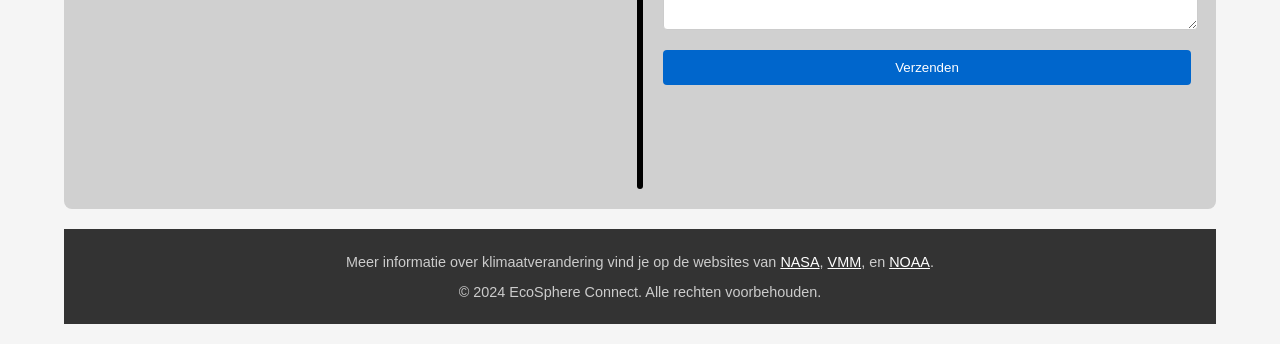
==== commit 3d73ae51: "map naam naam van de resource map aangepast" ====
--- a/EcoSphere_Connect/index.html
+++ b/EcoSphere_Connect/index.html
@@ -5,7 +5,7 @@
     <meta charset="UTF-8">
     <meta name="viewport" content="width=device-width, initial-scale=1.0">
     <title>IoT4Climate: Slimme Technologieën voor een Duurzame Toekomst</title>
-    <link rel="stylesheet" href="recources/css/index.css">
+    <link rel="stylesheet" href="./resources/css/index.css">
     <link href="https://cdnjs.cloudflare.com/ajax/libs/font-awesome/5.15.4/css/all.min.css" rel="stylesheet">
 </head>
 
@@ -70,7 +70,7 @@
                     een betere wereld voor de generaties van morgen. <strong>Doe met ons mee en maak impact!</strong>
                 </p>
             </section>
-            <img src="./recources/images/Iot4Climate_bedrijf.webp" alt="afbeelding van het bedrijf" width="500">
+            <img src="./resources/images/Iot4Climate_bedrijf.webp" alt="afbeelding van het bedrijf" width="500">
             <!-- Sectie 2: klimaatverandering -->
             <section>
                 <div id="climate_change">
@@ -137,7 +137,7 @@
                             klimaatverandering verminderen en een duurzamere toekomst opbouwen.
                         </p>
                     </section>
-                    <img src="./recources/images/klimaatverandering_vanuit_de_samenhang.jpg" alt="Klimaatverandering"
+                    <img src="./resources/images/klimaatverandering_vanuit_de_samenhang.jpg" alt="Klimaatverandering"
                         width="800" height="400">
                 </div>
             </section>
@@ -170,11 +170,11 @@
                                 met
                                 zonnepanelen, waardoor straatverlichting volledig duurzaam wordt aangedreven
                             </p>
-                            <img src="./recources/images/smart_lighting.webp"
+                            <img src="./resources/images/smart_lighting.webp"
                                 alt="afbeelding van een voorbeeld van slimme IoT-verlichting" width="600" height="600">
                         </div>
                         <div>
-                            <img src="./recources/images/monitoring_en_aanpak_van_stedelijke_hitte-eilanden.webp"
+                            <img src="./resources/images/monitoring_en_aanpak_van_stedelijke_hitte-eilanden.webp"
                                 alt="afbeelding van een voorbeeld van het monitoren van stedelijke hitte-eilanden"
                                 width="600" height="600">
                             <h2>Monitoring van Stedelijke Hitte-eilanden</h2>
@@ -213,7 +213,7 @@
                                 weersvoorspellingsmodellen, waardoor vervuilingspieken beter kunnen worden voorspeld en
                                 aangepakt.
                             </p>
-                            <img src="./recources/images/luchtkwaliteitsensor.webp"
+                            <img src="./resources/images/luchtkwaliteitsensor.webp"
                                 alt="afbeelding van een voorbeeld hoe een luchtkwaliteitsensor er zou uit kunnen zien"
                                 width="500" height="500">
                         </div>
@@ -234,23 +234,24 @@
                 <div class="left-section">
                     <h2>IoT4climate</h2>
                     <p>Locatie: xaverianenstraat 10, 8200 Brugge <img
-                            src="./recources/images/unoline-icons/unoline-icons/Unoline/Essentials/navigation.svg"
+                            src="./resources/images/unoline-icons/unoline-icons/Unoline/Essentials/navigation.svg"
                             alt="de locatie van de vestiging" class="icons"></p>
                     <p>Email: info@iot4climate.com <img
-                            src="./recources/images/unoline-icons/unoline-icons/Unoline/Essentials/mail.svg"
+                            src="./resources/images/unoline-icons/unoline-icons/Unoline/Essentials/mail.svg"
                             alt="de e-mail van het bedrijf" class="icons"></p>
                     <p>Telefoon: 012-3456789 <img
-                            src="./recources/images/unoline-icons/unoline-icons/Unoline/Essentials/smartphone.svg"
+                            src="./resources/images/unoline-icons/unoline-icons/Unoline/Essentials/smartphone.svg"
                             alt="nummer van het bedrijf" class="icons"></p>
-                    <P>Site: www.iot4clim./recources/images/unoline-icons/unoline-icons/Unoline/Essentials/search.svg"
-                            alt="de Site" class="icons"></P>
-                    <p class="so./recources/images/unoline-icons/unoline-icons/Unoline/Social/Facebook.svg"
+                    <P>Site: www.iot4clim <img
+                            src="./resources/images/unoline-icons/unoline-icons/Unoline/Essentials/search.svg"
+                            alt="De Site" class="icons"> </P>
+                    <p class=""><img src="./resources/images/unoline-icons/unoline-icons/Unoline/Social/Facebook.svg"
                             alt="onze facebook pagina"> <img
-                            src="./recources/images/unoline-icons/unoline-icons/Unoline/Social/Instagram.svg"
+                            src="./resources/images/unoline-icons/unoline-icons/Unoline/Social/Instagram.svg"
                             alt="onze Instagrampagina"> <img
-                            src="./recources/images/unoline-icons/unoline-icons/Unoline/Social/Tik_Tok.svg"
+                            src="./resources/images/unoline-icons/unoline-icons/Unoline/Social/Tik_Tok.svg"
                             alt="onze tik tok pagina"> <img
-                            src="./recources/images/unoline-icons/unoline-icons/Unoline/Social/WhatsApp.svg"
+                            src="./resources/images/unoline-icons/unoline-icons/Unoline/Social/WhatsApp.svg"
                             alt="onze WhatsApp"></p>
 
                 </div>
@@ -283,7 +284,7 @@
                 target="_blank" style="color: #fff;">NOAA</a>.</p>
         <p>&copy; 2024 EcoSphere Connect. Alle rechten voorbehouden.</p>
     </footer>
-    
+
 </body>
 
 </html>
--- a/EcoSphere_Connect/resources/css/index.css
+++ b/EcoSphere_Connect/resources/css/index.css
@@ -0,0 +1,341 @@
+html{   
+    scroll-behavior: smooth;
+}
+
+/* Algemene opmaak */
+body {
+    font-family: Arial, sans-serif;
+    max-width: 90%;
+    margin: 20px auto;
+    background-color: #f5f5f5;
+    color: #333;
+}
+
+/* Header met titel en slogan */
+.hero {
+    background-image: url(../../resources/images/site_heading_pic.webp);
+    background-size: cover;
+    background-position: center;
+    color: #fff;
+    text-align: center;
+    padding: 60px 20px;
+}
+
+.title{
+    display: flex;
+    align-items: center;
+    gap: 10px;
+}
+.contacts {
+    display: flex;
+    gap: 20px;
+    padding: 20px;
+    justify-content: space-between;
+    background-color: #dcdcdc; 
+    align-items: stretch; 
+}
+.left-section {
+    flex: 1;
+    padding-left: 5px; 
+}
+.right-section {
+    flex: 1;
+    padding-right: 5px; 
+}
+.left-section p {
+    margin: 10px 0; 
+}
+.vl {
+    border-left: 6px solid black;
+    height: 500px;
+    border-radius: 22px;
+}
+.icons{
+    height: 15px;
+}
+p img {
+    margin-right: 15px; 
+}
+
+form {
+    display: flex;
+    flex-direction: column;
+    gap: 10px; 
+}
+input, textarea {
+    width: 100%;
+    padding: 10px;
+    border: 1px solid #ccc;
+    border-radius: 5px;
+}
+
+button {
+    padding: 10px;
+    background-color: green;
+    color: white;
+    border: none;
+    border-radius: 5px;
+    cursor: pointer;
+}
+
+button:hover {
+    background-color: darkgreen; 
+}
+
+.hero-text {
+    background-color: rgba(0, 0, 0, 0.5);
+    display: inline-block;
+    padding: 20px;
+    border-radius: 8px;
+    max-width: 80%;
+    margin: auto;
+}
+
+/* Navigatiebalk */
+nav ul {
+    display: flex;
+    justify-content: center;
+    background-color: #333;
+    list-style: none;
+    padding: 0;
+    margin: 0;
+}
+
+nav ul li {
+    margin: 0 15px;
+}
+
+nav ul li a {
+    color: #fff;
+    text-decoration: none;
+    padding: 10px;
+}
+
+nav ul li a:hover {
+    background-color: #555;
+}
+
+/* Secties */
+section {
+    background-color: #e7e7e7;
+    margin-bottom: 20px;
+    padding: 20px;
+    border-radius: 8px;
+}
+
+section:nth-child(even) {
+    background-color: #d0d0d0;
+}
+
+section h2 {
+    color: #0066cc;
+    font-size: 1.5em;
+}
+
+section p {
+    font-size: 1.1em;
+}
+
+/* Afbeeldingen */
+img {
+    max-width: 100%;
+    height: auto;
+    border-radius: 8px;
+    border: 2.5px black solid;
+}
+
+/* Contactformulier */
+form label {
+    display: block;
+    margin-top: 10px;
+}
+
+form input, form textarea {
+    width: 98%;
+    padding: 8px;
+    margin-top: 5px;
+    border-radius: 4px;
+    border: 1px solid #ccc;
+}
+
+form button {
+    background-color: #0066cc;
+    color: #fff;
+    padding: 10px 20px;
+    border: none;
+    border-radius: 4px;
+    margin-top: 10px;
+}
+
+/* Footer */
+footer {
+    background-color: #333;
+    color: #ccc;
+    text-align: center;
+    padding: 10px;
+    font-size: 0.9em;
+}
+
+/* Grid voor IoT-oplossingen */
+.solutions-grid {
+    display: flex;
+    gap: 20px;
+}
+
+.solutions-grid div {
+    flex: 1;
+    padding: 10px;
+    background-color: #f0f0f0;
+    border-radius: 8px;
+}
+
+/* Algemene stijlen voor de Back-to-Top knop */
+.back-to-top {
+    position: fixed;
+    bottom: 20px;
+    right: 20px;
+    background-image: linear-gradient(to left, #228B22 30%, #85561d 70%);
+    background-size: 200%;
+    background-position: left;
+    color: #fff;
+    padding: 10px 15px;
+    border-radius: 50px;
+    text-decoration: none;
+    font-size: 14px;
+    z-index: 1000;
+    box-shadow: 0 2px 5px rgba(0, 0, 0, 0.3);
+    transition: background-position 0.5s ease-in-out, opacity 1s ease-in-out;
+}
+
+/* Hover-effect */
+.back-to-top:hover {
+    background-position: right;
+}
+
+/* Button visibility when scrolling */
+.back-to-top.show {
+    display: block;
+    opacity: 1;
+}
+
+.back-to-top.hidden {
+    opacity: 0;
+    transition: opacity 0.5s ease-in-out;
+}
+.social-icons a {
+    margin-right: 10px;
+    color: #2a8c61;
+    font-size: 1.2em;
+    text-decoration: none;
+}
+
+.social-icons a:hover {
+    color: #1e704b;
+}
+
+/* Responsieve media-query's */
+@media (max-width: 1024px) {
+    /* Aanpassingen voor tablet en kleinere schermen */
+    .hero {
+        padding: 40px 15px;
+    }
+
+    .hero-text {
+        max-width: 90%;
+    }
+
+    .solutions-grid {
+        flex-direction: column;
+        gap: 15px;
+    }
+
+    nav ul {
+        flex-direction: column;
+        align-items: center;
+    }
+
+    nav ul li {
+        margin: 10px 0;
+    }
+
+    section {
+        padding: 15px;
+    }
+
+    section h2 {
+        font-size: 1.3em;
+    }
+
+    section p {
+        font-size: 1em;
+    }
+}
+
+@media (max-width: 768px) {
+    /* Aanpassingen voor kleinere tablets en mobiele telefoons */
+    .hero {
+        padding: 30px 15px;
+    }
+
+    .hero-text {
+        max-width: 95%;
+    }
+
+    .solutions-grid {
+        flex-direction: column;
+    }
+
+    section {
+        padding: 10px;
+    }
+
+    section h2 {
+        font-size: 1.2em;
+    }
+
+    section p {
+        font-size: 0.95em;
+    }
+
+    nav ul {
+        flex-direction: column;
+    }
+
+    .back-to-top {
+        padding: 8px 12px;
+    }
+}
+
+@media (max-width: 480px) {
+    /* Aanpassingen voor kleine schermen, zoals telefoons */
+    .hero {
+        padding: 20px 10px;
+    }
+
+    .hero-text {
+        max-width: 100%;
+    }
+
+    section h2 {
+        font-size: 1.1em;
+    }
+
+    section p {
+        font-size: 0.9em;
+    }
+
+    nav ul {
+        flex-direction: column;
+        padding-left: 0;
+    }
+
+    .solutions-grid {
+        flex-direction: column;
+        gap: 10px;
+    }
+
+    .back-to-top {
+        padding: 7px 10px;
+        font-size: 12px;
+    }
+}
